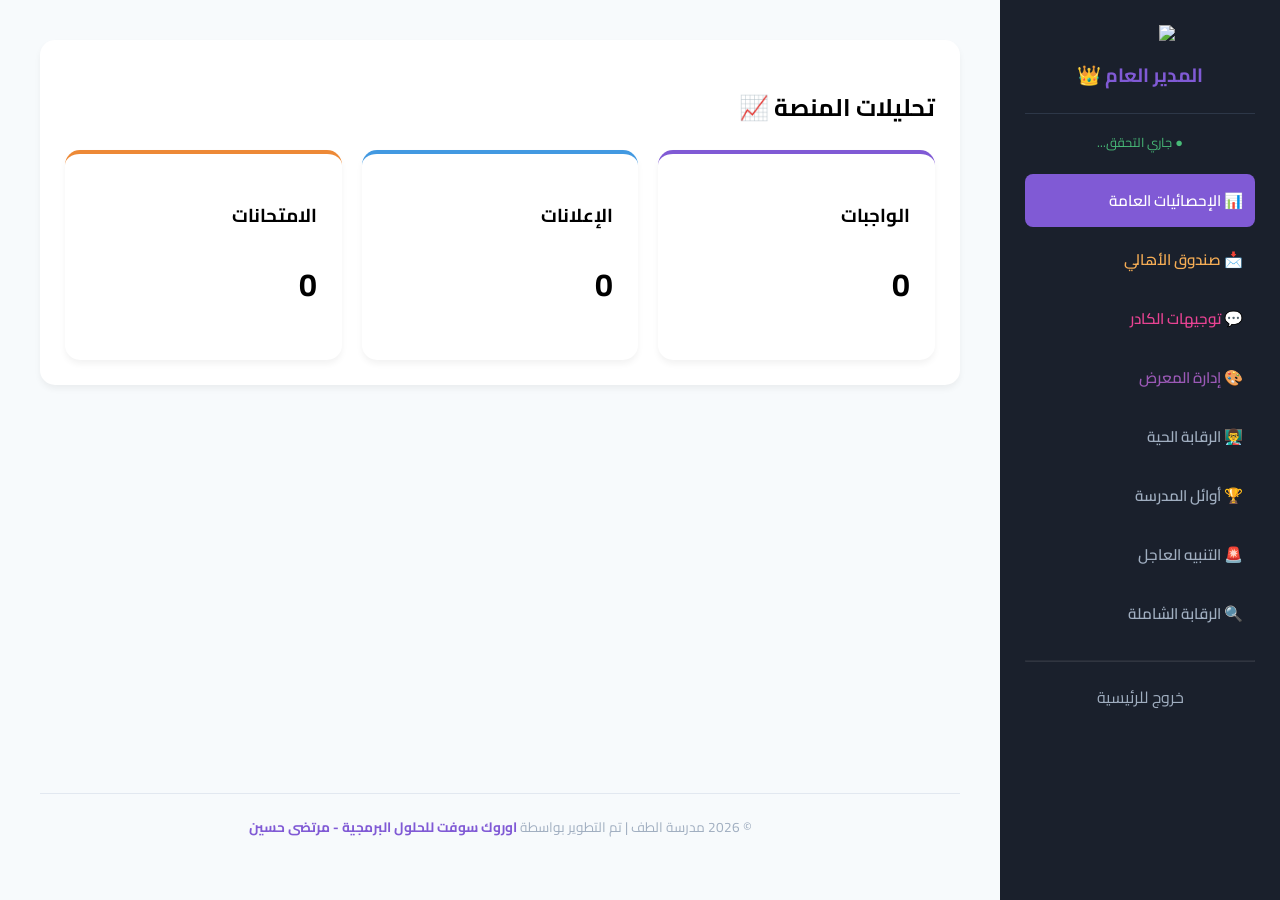
==== admin.html @ 86155b1a "Add files via upload" ====
<!DOCTYPE html>
<html lang="ar" dir="rtl">
<head>
    <meta charset="UTF-8">
    <meta name="viewport" content="width=device-width, initial-scale=1.0, maximum-scale=1.0, user-scalable=no">
    <title>المدير العام - مدرسة الطف</title>
    <link href="https://fonts.googleapis.com/css2?family=Cairo:wght@400;600;700&display=swap" rel="stylesheet">
    <link rel="manifest" href="manifest.json">
    <meta name="theme-color" content="#2c3e50">
    <link rel="apple-touch-icon" href="https://b.top4top.io/p_3738g1q971.png">
    <style>
        :root { --admin-primary: #1a202c; --admin-accent: #805ad5; --danger: #e53e3e; --success: #38a169; --bg: #f7fafc; }
        html, body { font-family: 'Cairo', sans-serif; background: var(--bg); margin: 0; padding: 0; display: flex; min-height: 100vh; flex-direction: column; overflow-x: hidden; }
        * { box-sizing: border-box; }
        
        .layout-wrapper { display: flex; flex: 1; width: 100%; }
        
        .sidebar { width: 280px; background: var(--admin-primary); color: white; position: fixed; height: 100%; padding: 25px; box-sizing: border-box; z-index: 100; overflow-y: auto;}
        .sidebar h2 { color: var(--admin-accent); text-align: center; border-bottom: 1px solid #2d3748; padding-bottom: 20px; font-size: 1.2rem; }
        .nav-link { display: block; width: 100%; padding: 12px; margin: 6px 0; border: none; background: none; color: #a0aec0; text-align: right; cursor: pointer; font-family: 'Cairo'; border-radius: 8px; transition: 0.3s; font-weight: 600; font-size: 0.95rem; display: flex; justify-content: space-between; align-items: center; }
        .nav-link.active, .nav-link:hover { background: var(--admin-accent); color: white; }
        
        .main { margin-right: 280px; padding: 40px; width: calc(100% - 280px); box-sizing: border-box; display: flex; flex-direction: column;}
        .tab-content { display: none; animation: fadeIn 0.4s; }
        .tab-content.active { display: block; }
        
        .card { background: white; padding: 25px; border-radius: 15px; box-shadow: 0 4px 6px rgba(0,0,0,0.05); margin-bottom: 25px; width: 100%; }
        .input-text { width: 100%; padding: 12px; margin-top: 10px; border: 1px solid #ddd; border-radius: 8px; font-family: 'Cairo'; box-sizing: border-box; }
        
        .btn { padding: 10px 20px; border-radius: 8px; cursor: pointer; border: none; font-family: 'Cairo'; font-weight: bold; transition: 0.2s; }
        .btn-del { background: var(--danger); color: white; }
        .btn-save { background: var(--success); color: white; width: 100%; margin-top: 15px; }
        
        table { width: 100%; border-collapse: collapse; margin-top: 15px; }
        th, td { text-align: right; padding: 15px; border-bottom: 1px solid #edf2f7; }
        
        .status-online { color: var(--success); font-weight: bold; animation: blink 2s infinite; }
        .status-offline { color: var(--danger); font-weight: bold; }
        
        @keyframes blink { 0% { opacity: 1; } 50% { opacity: 0.5; } 100% { opacity: 1; } }
        @keyframes fadeIn { from {opacity: 0;} to {opacity: 1;} }

        .msg-card { background: #fffaf0; border-right: 4px solid #ed8936; padding: 15px; margin-bottom: 10px; border-radius: 8px; display: flex; justify-content: space-between; align-items: center;}

        /* ستايل رقم الإشعارات الجديد */
        .badge-num { background: #e53e3e; color: white; border-radius: 50px; padding: 2px 8px; font-size: 0.75rem; font-weight: bold; display: none; }

        #custom-toast { visibility: hidden; min-width: 250px; background-color: var(--admin-accent); color: white; text-align: center; border-radius: 8px; padding: 16px; position: fixed; z-index: 999999; left: 50%; top: -100px; transform: translateX(-50%); font-family: 'Cairo'; box-shadow: 0 4px 15px rgba(0,0,0,0.2); opacity: 0; transition: top 0.4s ease, opacity 0.4s ease; font-weight: bold; }
        #custom-toast.show { visibility: visible; top: 20px; opacity: 1; }

        .modal-overlay { display: none; position: fixed; top: 0; left: 0; width: 100%; height: 100%; background: rgba(0,0,0,0.6); z-index: 9999999; justify-content: center; align-items: center; backdrop-filter: blur(3px); }
        .modal-box { background: white; padding: 25px; border-radius: 15px; width: 90%; max-width: 400px; text-align: center; box-shadow: 0 10px 25px rgba(0,0,0,0.2); font-family: 'Cairo'; animation: fadeInScale 0.3s; border-top: 5px solid var(--danger); }
        @keyframes fadeInScale { from { opacity: 0; transform: scale(0.9); } to { opacity: 1; transform: scale(1); } }
        .modal-box h3 { margin-top: 0; color: var(--admin-primary); font-size: 1.2rem; }
        .modal-actions { display: flex; gap: 10px; margin-top: 20px; justify-content: center; }
        .btn-modal-yes { color: white; background: var(--danger); border: none; padding: 10px 20px; border-radius: 8px; cursor: pointer; font-family: 'Cairo'; font-weight: bold; flex: 1; transition: 0.2s; }
        .btn-modal-no { background: #e2e8f0; color: #333; border: none; padding: 10px 20px; border-radius: 8px; cursor: pointer; font-family: 'Cairo'; font-weight: bold; flex: 1; transition: 0.2s; }

        @media (max-width: 850px) { 
            .layout-wrapper { flex-direction: column; }
            .sidebar { width: 100%; position: relative; height: auto; padding: 15px; display: flex; flex-wrap: wrap; justify-content: center; gap: 5px; }
            .sidebar h2 { width: 100%; margin-bottom: 10px; }
            .nav-link { width: 48%; margin-bottom: 5px; font-size: 0.8rem; padding: 10px;}
            .main { margin-right: 0; padding: 15px; width: 100%; } 
            table { font-size: 0.8rem; }
            th, td { padding: 8px 5px; }
            .msg-card { flex-direction: column; align-items: flex-start; gap: 10px; }
        }
    </style>
</head>
<body id="admin-body">

    <audio id="notify-sound" src="https://assets.mixkit.co/active_storage/sfx/2869/2869-preview.mp3" preload="auto"></audio>

    <div id="custom-toast"></div>
    <div class="modal-overlay" id="custom-confirm">
        <div class="modal-box">
            <h3 id="confirm-msg">تأكيد الإجراء</h3>
            <div class="modal-actions">
                <button class="btn-modal-yes" id="btn-confirm-yes">تأكيد</button>
                <button class="btn-modal-no" id="btn-confirm-no">إلغاء</button>
            </div>
        </div>
    </div>

    <div class="layout-wrapper">
        <div class="sidebar">
            <img src="https://b.top4top.io/p_3738g1q971.png" style="width: 70px; display: block; margin: 0 auto 15px auto;">
            <h2>المدير العام 👑</h2>
            <div id="admin-status" style="text-align:center; color: #48bb78; font-size:0.8rem; margin-bottom: 20px;">● جاري التحقق...</div>
            
            <button class="nav-link active" onclick="openTab('stats')"><span>📊 الإحصائيات العامة</span></button>
            
            <button class="nav-link" onclick="openTab('inbox')" style="color:#f6ad55;">
                <span>📩 صندوق الأهالي</span>
                <span id="inbox-badge" class="badge-num">0</span>
            </button>
            
            <button class="nav-link" onclick="openTab('tab-chat')" style="color:#e84393;"><span>💬 توجيهات الكادر</span></button>
            <button class="nav-link" onclick="openTab('tab-exhibit')" style="color:#9b59b6;"><span>🎨 إدارة المعرض</span></button>
            <button class="nav-link" onclick="openTab('teachers')"><span>👨‍🏫 الرقابة الحية</span></button>
            <button class="nav-link" onclick="openTab('honor')"><span>🏆 أوائل المدرسة</span></button>
            <button class="nav-link" onclick="openTab('emergency')"><span>🚨 التنبيه العاجل</span></button>
            <button class="nav-link" onclick="openTab('monitor')"><span>🔍 الرقابة الشاملة</span></button>
            
            <hr style="opacity: 0.1; margin: 20px 0;">
            <a href="index.html" style="color:#a0aec0; text-decoration:none; display:block; text-align:center; width: 100%;">خروج للرئيسية</a>
        </div>

        <div class="main">
            <div id="stats" class="tab-content active">
                <div class="card">
                    <h2>تحليلات المنصة 📈</h2>
                    <div style="display:grid; grid-template-columns:repeat(auto-fit, minmax(150px, 1fr)); gap:20px;">
                        <div class="card" style="border-top:4px solid var(--admin-accent); margin-bottom:0;"><h3>الواجبات</h3><h1 id="total-hw">0</h1></div>
                        <div class="card" style="border-top:4px solid #4299e1; margin-bottom:0;"><h3>الإعلانات</h3><h1 id="total-news">0</h1></div>
                        <div class="card" style="border-top:4px solid #ed8936; margin-bottom:0;"><h3>الامتحانات</h3><h1 id="total-ex">0</h1></div>
                    </div>
                </div>
            </div>

            <div id="inbox" class="tab-content">
                <div class="card">
                    <h2>📩 صندوق تواصل أولياء الأمور</h2>
                    <p style="color:gray; font-size:0.9rem;">الرسائل تصلك هنا من الصفحة الرئيسية فوراً.</p>
                    <div id="inbox-list">جاري تحميل الرسائل...</div>
                </div>
            </div>

            <div id="tab-chat" class="tab-content">
                <div class="card" style="border-top: 5px solid #e84393;">
                    <h2 style="color: #e84393;">💬 توجيهات ورسائل الكادر التدريسي</h2>
                    <p style="color:gray; font-size:0.85rem;">أرسل تعميماً وسيصل إشعار فوري لجميع المعلمين في لوحاتهم.</p>
                    <textarea id="chat-msg" class="input-text" rows="3" placeholder="اكتب توجيهاتك للمعلمين هنا..."></textarea>
                    <input type="url" id="chat-img" class="input-text" placeholder="رابط صورة مرفقة (اختياري) - https://..." dir="ltr">
                    <button class="btn btn-save" style="background:#e84393;" onclick="sendStaffMessage()">إرسال الرسالة للكادر 🚀</button>
                </div>
                <div class="card">
                    <h3>سجل التوجيهات المرسلة للكادر</h3>
                    <div id="staff-chat-list"></div>
                </div>
            </div>

            <div id="tab-exhibit" class="tab-content">
                <div class="card" style="border-top: 5px solid #9b59b6;">
                    <h3 style="color: #9b59b6;">🎨 نشر في معرض المدرسة حصرياً للإدارة</h3>
                    <input type="text" id="exhibit-sub" class="input-text" placeholder="مثال: صور تكريم الأوائل">
                    <input type="url" id="exhibit-url" class="input-text" placeholder="https://..." dir="ltr">
                    <button class="btn btn-save" style="background:#9b59b6;" onclick="publishExhibit()" id="btn-exhibit">نشر في المعرض الآن 🎨</button>
                </div>
            </div>

            <div id="teachers" class="tab-content">
                <div class="card">
                    <div style="display: flex; justify-content: space-between; align-items: center; margin-bottom: 15px; flex-wrap: wrap;">
                        <h2>👨‍🏫 سجل نشاط المعلمين الحقيقي</h2>
                        <button class="btn btn-del" onclick="clearAllLogs()" style="font-size: 0.8rem; padding: 5px 15px;">🗑️ مسح السجل</button>
                    </div>
                    <div style="overflow-x: auto;">
                        <table>
                            <thead><tr><th>المعلم</th><th>النشاط</th><th>التفاصيل</th><th>الوقت</th><th>الحالة</th></tr></thead>
                            <tbody id="activity-logs"></tbody>
                        </table>
                    </div>
                </div>
            </div>

            <div id="honor" class="tab-content">
                <div class="card">
                    <h2>🏆 إدارة أوائل المدرسة</h2>
                    <div id="honor-list-admin" class="card" style="box-shadow: none; border: 1px solid #eee;"></div>
                </div>
            </div>

            <div id="emergency" class="tab-content">
                <div class="card" style="border-right: 10px solid var(--danger);">
                    <h2>🚨 إرسال تنبيه عاجل للمدرسة</h2>
                    <textarea id="alert-msg" class="input-text" rows="3" placeholder="نص التنبيه..."></textarea>
                    <button class="btn btn-save" style="background:var(--danger);" onclick="sendAlert()">تفعيل التنبيه 🚨</button>
                    <button class="btn btn-save" style="background:#a0aec0; margin-top:10px;" onclick="stopAlert()">إيقاف التنبيه ✖️</button>
                </div>
            </div>

            <div id="monitor" class="tab-content">
                <div class="card">
                    <h2>🔍 إدارة شاملة لجميع أقسام المنصة</h2>
                    <div id="master-list">جاري التحميل...</div>
                </div>
            </div>

            <footer style="margin-top: auto; text-align: center; padding: 20px; font-size: 0.85rem; color: #a0aec0; border-top: 1px solid #e2e8f0;">
                © 2026 مدرسة الطف | تم التطوير بواسطة <a href="https://uruksoft.github.io/URUK-SOFT/" target="_blank" style="color: var(--admin-accent); font-weight: bold; text-decoration: none;">اوروك سوفت للحلول البرمجية - مرتضى حسين</a>
            </footer>
        </div>
    </div>

    <script type="module">
        import { initializeApp } from "https://www.gstatic.com/firebasejs/10.7.1/firebase-app.js";
        import { getFirestore, collection, getDocs, doc, setDoc, deleteDoc, onSnapshot, query, orderBy, getCountFromServer, addDoc, serverTimestamp } from "https://www.gstatic.com/firebasejs/10.7.1/firebase-firestore.js";
        import { getAuth, onAuthStateChanged } from "https://www.gstatic.com/firebasejs/10.7.1/firebase-auth.js";

        const firebaseConfig = {
            apiKey: "AIzaSyBespAE9-XTjHSiRoXRL11dkYCN4s1_SdY",
            authDomain: "al-taf-1.firebaseapp.com",
            projectId: "al-taf-1",
            storageBucket: "al-taf-1.firebasestorage.app",
            messagingSenderId: "242834897966",
            appId: "1:242834897966:web:b5cd3bae396f9d978c73bf"
        };

        const app = initializeApp(firebaseConfig);
        const db = getFirestore(app);
        const auth = getAuth(app);

        window.alert = function(msg) {
            const toast = document.getElementById('custom-toast');
            toast.innerText = msg; toast.style.backgroundColor = msg.includes('🔔') ? '#e53e3e' : 'var(--admin-accent)';
            toast.classList.add('show');
            setTimeout(() => { toast.classList.remove('show'); }, 4000);
        };

        window.customConfirm = (msg, onYes) => {
            const modal = document.getElementById('custom-confirm'); document.getElementById('confirm-msg').innerText = msg; modal.style.display = 'flex';
            document.getElementById('btn-confirm-yes').onclick = () => { modal.style.display = 'none'; onYes(); }; document.getElementById('btn-confirm-no').onclick = () => { modal.style.display = 'none'; };
        };

        window.openTab = (id) => {
            document.querySelectorAll('.tab-content').forEach(c => c.classList.remove('active'));
            document.querySelectorAll('.nav-link').forEach(b => b.classList.remove('active'));
            document.getElementById(id).classList.add('active'); event.currentTarget.classList.add('active');
            if(id === 'monitor') loadMasterList();
        };

        onAuthStateChanged(auth, (user) => {
            if(user && (user.email === 'admin1@altaf.com' || user.email === 'admin@altaf.com')) {
                document.getElementById('admin-status').innerText = '● متصل كمدير عام';
                loadStats(); loadLogs(); loadHonorRollAdmin(); loadInbox(); loadStaffMessages();
            } else { window.location.href = "login.html"; }
        });

        // دالة إرسال التوجيهات من المدير
        window.sendStaffMessage = async () => {
            const text = document.getElementById('chat-msg').value; const img = document.getElementById('chat-img').value;
            if(!text) return alert("الرجاء كتابة نص الرسالة!");
            await addDoc(collection(db, "staff_messages"), { text: text, imgUrl: img, sender: "الإدارة", timestamp: serverTimestamp() });
            alert("تم إرسال التعميم للكادر بنجاح!"); document.getElementById('chat-msg').value = ""; document.getElementById('chat-img').value = "";
        };

        function loadStaffMessages() {
            onSnapshot(query(collection(db, "staff_messages"), orderBy("timestamp", "desc")), (snap) => {
                const list = document.getElementById('staff-chat-list'); list.innerHTML = "";
                snap.forEach(doc => {
                    const d = doc.data(); const isMe = d.sender === "الإدارة";
                    const align = isMe ? "text-align:right; background:#f0fdf4; border-right:4px solid #48bb78;" : "text-align:right; background:#f8fafc; border-right:4px solid #e84393;";
                    const imgHtml = d.imgUrl ? `<br><img src="${d.imgUrl}" style="max-width:200px; border-radius:8px; margin-top:10px;">` : "";
                    const timeStr = d.timestamp ? new Date(d.timestamp.seconds*1000).toLocaleTimeString('ar-EG', {hour:'2-digit', minute:'2-digit'}) : '';
                    list.innerHTML += `<div style="padding:10px; border-radius:8px; margin-bottom:10px; ${align}">
                        <b style="color:${isMe ? '#2f855a' : '#d53f8c'}">${d.sender}</b> <span style="color:gray; font-size:0.7rem;">${timeStr}</span><br>
                        <p style="margin:5px 0;">${d.text}</p> ${imgHtml}
                        <button onclick="adminDel('staff_messages', '${doc.id}')" class="btn-del" style="padding:2px 8px; font-size:0.8rem; margin-top:10px;">حذف</button>
                    </div>`;
                });
            });
        }

        async function loadStats() {
            const hw = await getCountFromServer(collection(db, 'homeworks')); document.getElementById('total-hw').innerText = hw.data().count;
            const news = await getCountFromServer(collection(db, 'announcements')); document.getElementById('total-news').innerText = news.data().count;
            const ex = await getCountFromServer(collection(db, 'exams')); document.getElementById('total-ex').innerText = ex.data().count;
        }

        // مستمع صندوق رسائل الأهالي ونظام الإشعارات والأرقام
        let initialInbox = true;
        function loadInbox() {
            onSnapshot(query(collection(db, "messages"), orderBy("timestamp", "desc")), (snap) => {
                const list = document.getElementById('inbox-list'); list.innerHTML = "";
                const badge = document.getElementById('inbox-badge');
                
                let newMsgs = false;
                snap.docChanges().forEach(change => {
                    if(change.type === "added" && !initialInbox) {
                        newMsgs = true;
                        document.getElementById('notify-sound').play().catch(()=>{});
                        alert(`🔔 رسالة جديدة من: ${change.doc.data().name}`);
                    }
                });
                initialInbox = false;

                if (snap.size > 0) {
                    badge.innerText = snap.size;
                    badge.style.display = 'inline-block';
                } else {
                    badge.style.display = 'none';
                }

                if(snap.empty) { list.innerHTML = "<p>لا توجد رسائل حالياً.</p>"; return; }
                snap.forEach(docSnap => {
                    const d = docSnap.data(); const t = d.timestamp ? new Date(d.timestamp.seconds * 1000).toLocaleString('ar-EG') : '';
                    list.innerHTML += `<div class="msg-card"><div><strong style="color:var(--danger)">👤 المرسل: ${d.name}</strong> <small style="color:gray;">(${t})</small><br>
                        📞 رقم التواصل: <a href="tel:${d.phone}" style="color:var(--admin-accent); font-weight:bold;">${d.phone}</a><br>
                        <p style="margin-top:10px; background:white; padding:10px; border-radius:5px; border:1px solid #edf2f7;">${d.message}</p></div>
                        <button class="btn btn-del" onclick="adminDel('messages','${docSnap.id}')">إكمال وحذف</button></div>`;
                });
            });
        }

        window.publishExhibit = async () => {
            const sub = document.getElementById('exhibit-sub').value; const url = document.getElementById('exhibit-url').value;
            if(!sub || !url) return alert("أدخل العنوان ورابط الصورة!");
            const btn = document.getElementById('btn-exhibit'); btn.innerText = "جاري النشر..."; btn.disabled = true;
            try {
                await addDoc(collection(db, "exhibition"), { title: sub, imageUrl: url, publisher: "الإدارة", uid: auth.currentUser.uid, timestamp: serverTimestamp() });
                alert("تم النشر في معرض المدرسة بنجاح!"); document.getElementById('exhibit-sub').value = ""; document.getElementById('exhibit-url').value = "";
            } catch (e) { alert("حدث خطأ!"); } finally { btn.innerText = "نشر في المعرض الآن 🎨"; btn.disabled = false; }
        };

        function loadLogs() {
            onSnapshot(query(collection(db, "activity_logs"), orderBy("timestamp", "desc")), (snap) => {
                const container = document.getElementById('activity-logs'); container.innerHTML = "";
                snap.forEach(doc => {
                    const l = doc.data(); const t = l.timestamp ? new Date(l.timestamp.seconds * 1000).toLocaleString('ar-EG', {hour:'2-digit', minute:'2-digit', month:'short', day:'numeric'}) : 'الآن';
                    const isRecent = l.timestamp && (new Date() - l.timestamp.toDate()) < 600000;
                    const statusClass = isRecent ? 'status-online' : 'status-offline'; const statusText = isRecent ? '● متصل الآن' : '● غير متصل';
                    container.innerHTML += `<tr><td><b>${l.teacherName}</b></td><td>${l.action}</td><td><small>${l.details}</small></td><td><small>${t}</small></td><td class="${statusClass}">${statusText}</td></tr>`;
                });
            });
        }
        
        window.clearAllLogs = () => { customConfirm("هل أنت متأكد من رغبتك في مسح جميع سجلات النشاط؟", async () => { const snap = await getDocs(collection(db, "activity_logs")); snap.forEach(d => deleteDoc(doc(db, "activity_logs", d.id))); alert("تم مسح السجل بنجاح."); }); };

        function loadHonorRollAdmin() {
            onSnapshot(query(collection(db, "honor_roll"), orderBy("timestamp", "desc")), (snap) => {
                const list = document.getElementById('honor-list-admin'); list.innerHTML = "";
                snap.forEach(docSnap => {
                    const d = docSnap.data();
                    list.innerHTML += `<div style="display:flex; justify-content:space-between; align-items:center; padding:10px; border-bottom:1px solid #eee;"><span>⭐ ${d.name} (${d.class}) - <small>${d.badge||'متميز'}</small></span><button class="btn btn-del" style="padding:5px 10px;" onclick="delHonor('${docSnap.id}')">حذف</button></div>`;
                });
            });
        }

        window.delHonor = (id) => { customConfirm("هل تريد بالفعل حذف هذا الطالب من لوحة الشرف؟", async () => { await deleteDoc(doc(db, "honor_roll", id)); alert("تم حذف الطالب."); }); };
        window.sendAlert = async () => { const text = document.getElementById('alert-msg').value; if(!text) return alert("اكتب التنبيه أولاً!"); await setDoc(doc(db, "settings", "emergency_alert"), { active: true, text: text }); alert("تم إطلاق التنبيه!"); };
        window.stopAlert = async () => { await setDoc(doc(db, "settings", "emergency_alert"), { active: false, text: "" }); alert("تم إيقاف التنبيه."); };

        async function loadMasterList() {
            const container = document.getElementById('master-list');
            const sections = [{id:'homeworks', l:'واجب'}, {id:'announcements', l:'إعلان'}, {id:'exams', l:'امتحان'}, {id:'stories', l:'قصة'}, {id:'exhibition', l:'معرض'}, {id:'library', l:'مكتبة'}, {id:'attendance', l:'سجل غياب'}];
            let all = [];
            for (const s of sections) { const snap = await getDocs(collection(db, s.id)); snap.forEach(d => all.push({id:d.id, col:s.id, type:s.l, ...d.data()})); }
            container.innerHTML = "";
            all.forEach(p => {
                const postTitle = p.subject || p.title || p.absentNames || (p.textContent ? p.textContent.substring(0,20)+'...' : "صورة/ملف");
                const publisher = p.publisher || p.teacherName || p.teacher || "غير معروف";
                container.innerHTML += `<div style="display:flex; justify-content:space-between; align-items:center; padding:12px; border-bottom:1px solid #eee; flex-wrap: wrap;"><span><b>[${p.type}]</b> ${postTitle} <small style="color:gray;">(بواسطة: ${publisher})</small></span><button class="btn btn-del" onclick="adminDel('${p.col}','${p.id}')">حذف</button></div>`;
            });
        }

        window.adminDel = (col, id) => { customConfirm("بصفتك المدير، هل أنت متأكد من حذف هذا المنشور نهائياً؟", async () => { await deleteDoc(doc(db, col, id)); alert("تم الحذف بنجاح"); loadMasterList(); loadStats(); }); };
    </script>
</body>
</html>
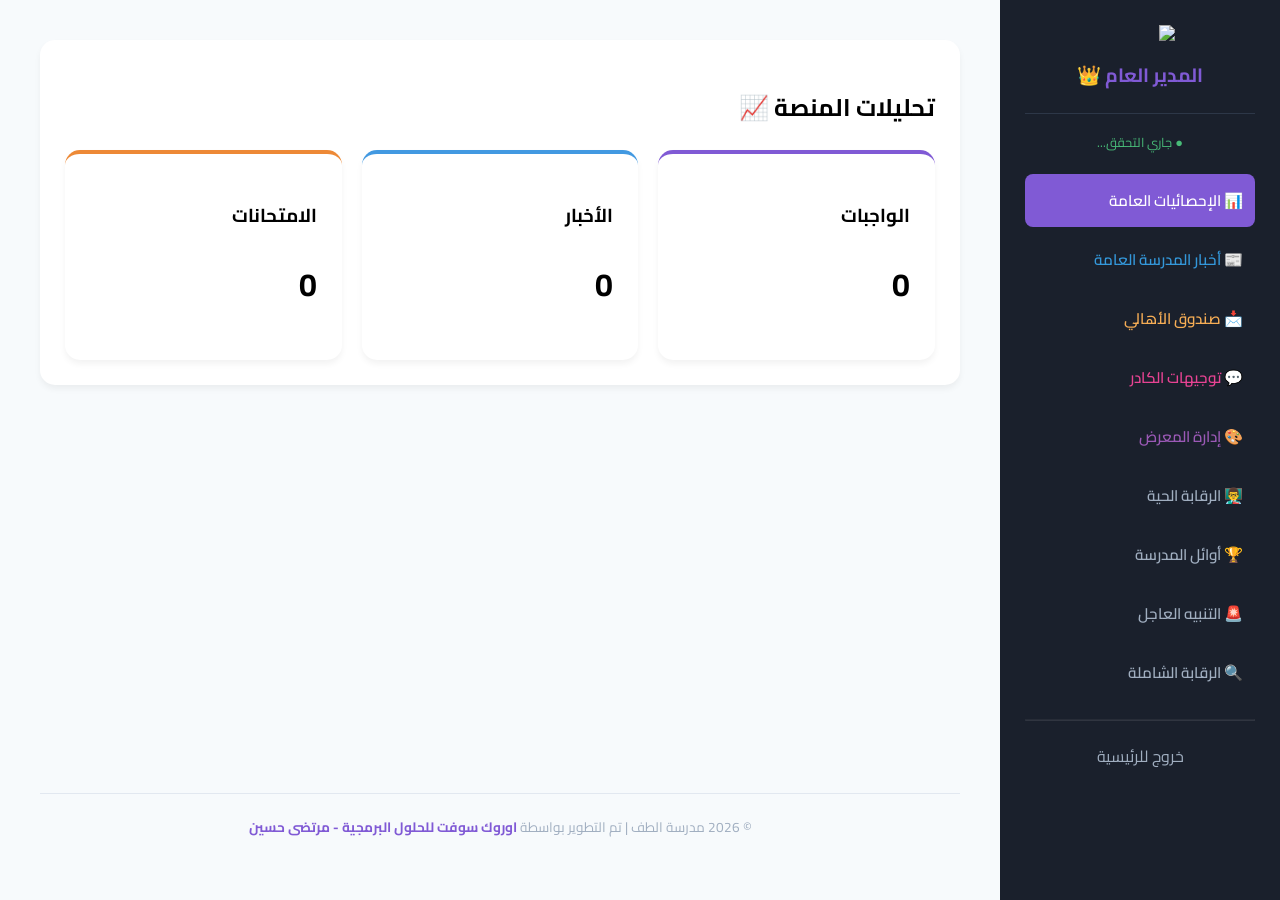
==== commit f38c681d: "Add files via upload" ====
--- a/admin.html
+++ b/admin.html
@@ -10,44 +10,33 @@
     <link rel="apple-touch-icon" href="https://b.top4top.io/p_3738g1q971.png">
     <style>
         :root { --admin-primary: #1a202c; --admin-accent: #805ad5; --danger: #e53e3e; --success: #38a169; --bg: #f7fafc; }
-        html, body { font-family: 'Cairo', sans-serif; background: var(--bg); margin: 0; padding: 0; display: flex; min-height: 100vh; flex-direction: column; overflow-x: hidden; }
-        * { box-sizing: border-box; }
-        
+        html, body { font-family: 'Cairo', sans-serif; background: var(--bg); margin: 0; padding: 0; display: flex; min-height: 100vh; flex-direction: column; overflow-x: hidden; width: 100%; }
+        *, *:before, *:after { box-sizing: border-box; }
         .layout-wrapper { display: flex; flex: 1; width: 100%; }
-        
         .sidebar { width: 280px; background: var(--admin-primary); color: white; position: fixed; height: 100%; padding: 25px; box-sizing: border-box; z-index: 100; overflow-y: auto;}
         .sidebar h2 { color: var(--admin-accent); text-align: center; border-bottom: 1px solid #2d3748; padding-bottom: 20px; font-size: 1.2rem; }
         .nav-link { display: block; width: 100%; padding: 12px; margin: 6px 0; border: none; background: none; color: #a0aec0; text-align: right; cursor: pointer; font-family: 'Cairo'; border-radius: 8px; transition: 0.3s; font-weight: 600; font-size: 0.95rem; display: flex; justify-content: space-between; align-items: center; }
         .nav-link.active, .nav-link:hover { background: var(--admin-accent); color: white; }
-        
-        .main { margin-right: 280px; padding: 40px; width: calc(100% - 280px); box-sizing: border-box; display: flex; flex-direction: column;}
+        .main { margin-right: 280px; padding: 40px; width: calc(100% - 280px); max-width: 100%; box-sizing: border-box; display: flex; flex-direction: column;}
         .tab-content { display: none; animation: fadeIn 0.4s; }
-        .tab-content.active { display: block; }
-        
-        .card { background: white; padding: 25px; border-radius: 15px; box-shadow: 0 4px 6px rgba(0,0,0,0.05); margin-bottom: 25px; width: 100%; }
+        .tab-content.active { display: block; width: 100%; }
+        .card { background: white; padding: 25px; border-radius: 15px; box-shadow: 0 4px 6px rgba(0,0,0,0.05); margin-bottom: 25px; width: 100%; overflow: hidden; word-wrap: break-word; }
         .input-text { width: 100%; padding: 12px; margin-top: 10px; border: 1px solid #ddd; border-radius: 8px; font-family: 'Cairo'; box-sizing: border-box; }
-        
         .btn { padding: 10px 20px; border-radius: 8px; cursor: pointer; border: none; font-family: 'Cairo'; font-weight: bold; transition: 0.2s; }
         .btn-del { background: var(--danger); color: white; }
-        .btn-save { background: var(--success); color: white; width: 100%; margin-top: 15px; }
-        
-        table { width: 100%; border-collapse: collapse; margin-top: 15px; }
+        .btn-save { background: var(--success); color: white; width: 100%; margin-top: 15px; transition: 0.3s; }
+        .btn-save:disabled { background: #94a3b8; cursor: not-allowed; }
+        .table-responsive { width: 100%; overflow-x: auto; -webkit-overflow-scrolling: touch; }
+        table { width: 100%; border-collapse: collapse; margin-top: 15px; min-width: 600px; }
         th, td { text-align: right; padding: 15px; border-bottom: 1px solid #edf2f7; }
-        
         .status-online { color: var(--success); font-weight: bold; animation: blink 2s infinite; }
         .status-offline { color: var(--danger); font-weight: bold; }
-        
         @keyframes blink { 0% { opacity: 1; } 50% { opacity: 0.5; } 100% { opacity: 1; } }
         @keyframes fadeIn { from {opacity: 0;} to {opacity: 1;} }
-
-        .msg-card { background: #fffaf0; border-right: 4px solid #ed8936; padding: 15px; margin-bottom: 10px; border-radius: 8px; display: flex; justify-content: space-between; align-items: center;}
-
-        /* ستايل رقم الإشعارات الجديد */
+        .msg-card { background: #fffaf0; border-right: 4px solid #ed8936; padding: 15px; margin-bottom: 10px; border-radius: 8px; display: flex; justify-content: space-between; align-items: center; flex-wrap: wrap; gap: 10px;}
         .badge-num { background: #e53e3e; color: white; border-radius: 50px; padding: 2px 8px; font-size: 0.75rem; font-weight: bold; display: none; }
-
         #custom-toast { visibility: hidden; min-width: 250px; background-color: var(--admin-accent); color: white; text-align: center; border-radius: 8px; padding: 16px; position: fixed; z-index: 999999; left: 50%; top: -100px; transform: translateX(-50%); font-family: 'Cairo'; box-shadow: 0 4px 15px rgba(0,0,0,0.2); opacity: 0; transition: top 0.4s ease, opacity 0.4s ease; font-weight: bold; }
         #custom-toast.show { visibility: visible; top: 20px; opacity: 1; }
-
         .modal-overlay { display: none; position: fixed; top: 0; left: 0; width: 100%; height: 100%; background: rgba(0,0,0,0.6); z-index: 9999999; justify-content: center; align-items: center; backdrop-filter: blur(3px); }
         .modal-box { background: white; padding: 25px; border-radius: 15px; width: 90%; max-width: 400px; text-align: center; box-shadow: 0 10px 25px rgba(0,0,0,0.2); font-family: 'Cairo'; animation: fadeInScale 0.3s; border-top: 5px solid var(--danger); }
         @keyframes fadeInScale { from { opacity: 0; transform: scale(0.9); } to { opacity: 1; transform: scale(1); } }
@@ -55,23 +44,23 @@
         .modal-actions { display: flex; gap: 10px; margin-top: 20px; justify-content: center; }
         .btn-modal-yes { color: white; background: var(--danger); border: none; padding: 10px 20px; border-radius: 8px; cursor: pointer; font-family: 'Cairo'; font-weight: bold; flex: 1; transition: 0.2s; }
         .btn-modal-no { background: #e2e8f0; color: #333; border: none; padding: 10px 20px; border-radius: 8px; cursor: pointer; font-family: 'Cairo'; font-weight: bold; flex: 1; transition: 0.2s; }
-
-        @media (max-width: 850px) { 
-            .layout-wrapper { flex-direction: column; }
+        @media (max-width: 950px) { 
+            .layout-wrapper { flex-direction: column; width: 100%; }
             .sidebar { width: 100%; position: relative; height: auto; padding: 15px; display: flex; flex-wrap: wrap; justify-content: center; gap: 5px; }
             .sidebar h2 { width: 100%; margin-bottom: 10px; }
             .nav-link { width: 48%; margin-bottom: 5px; font-size: 0.8rem; padding: 10px;}
             .main { margin-right: 0; padding: 15px; width: 100%; } 
+            .card { margin-bottom: 15px; padding: 15px; width: 100%; box-sizing: border-box; }
             table { font-size: 0.8rem; }
             th, td { padding: 8px 5px; }
-            .msg-card { flex-direction: column; align-items: flex-start; gap: 10px; }
+            .msg-card { flex-direction: column; align-items: flex-start; }
+            .msg-card div { width: 100%; }
         }
     </style>
 </head>
 <body id="admin-body">
 
     <audio id="notify-sound" src="https://assets.mixkit.co/active_storage/sfx/2869/2869-preview.mp3" preload="auto"></audio>
-
     <div id="custom-toast"></div>
     <div class="modal-overlay" id="custom-confirm">
         <div class="modal-box">
@@ -90,12 +79,11 @@
             <div id="admin-status" style="text-align:center; color: #48bb78; font-size:0.8rem; margin-bottom: 20px;">● جاري التحقق...</div>
             
             <button class="nav-link active" onclick="openTab('stats')"><span>📊 الإحصائيات العامة</span></button>
-            
+            <button class="nav-link" onclick="openTab('school-news')" style="color:#3498db;"><span>📰 أخبار المدرسة العامة</span></button>
             <button class="nav-link" onclick="openTab('inbox')" style="color:#f6ad55;">
                 <span>📩 صندوق الأهالي</span>
                 <span id="inbox-badge" class="badge-num">0</span>
             </button>
-            
             <button class="nav-link" onclick="openTab('tab-chat')" style="color:#e84393;"><span>💬 توجيهات الكادر</span></button>
             <button class="nav-link" onclick="openTab('tab-exhibit')" style="color:#9b59b6;"><span>🎨 إدارة المعرض</span></button>
             <button class="nav-link" onclick="openTab('teachers')"><span>👨‍🏫 الرقابة الحية</span></button>
@@ -103,7 +91,7 @@
             <button class="nav-link" onclick="openTab('emergency')"><span>🚨 التنبيه العاجل</span></button>
             <button class="nav-link" onclick="openTab('monitor')"><span>🔍 الرقابة الشاملة</span></button>
             
-            <hr style="opacity: 0.1; margin: 20px 0;">
+            <hr style="opacity: 0.1; margin: 20px 0; width: 100%;">
             <a href="index.html" style="color:#a0aec0; text-decoration:none; display:block; text-align:center; width: 100%;">خروج للرئيسية</a>
         </div>
 
@@ -113,16 +101,29 @@
                     <h2>تحليلات المنصة 📈</h2>
                     <div style="display:grid; grid-template-columns:repeat(auto-fit, minmax(150px, 1fr)); gap:20px;">
                         <div class="card" style="border-top:4px solid var(--admin-accent); margin-bottom:0;"><h3>الواجبات</h3><h1 id="total-hw">0</h1></div>
-                        <div class="card" style="border-top:4px solid #4299e1; margin-bottom:0;"><h3>الإعلانات</h3><h1 id="total-news">0</h1></div>
+                        <div class="card" style="border-top:4px solid #4299e1; margin-bottom:0;"><h3>الأخبار</h3><h1 id="total-news">0</h1></div>
                         <div class="card" style="border-top:4px solid #ed8936; margin-bottom:0;"><h3>الامتحانات</h3><h1 id="total-ex">0</h1></div>
                     </div>
                 </div>
             </div>
 
+            <div id="school-news" class="tab-content">
+                <div class="card" style="border-top: 5px solid #3498db;">
+                    <h2 style="color: #3498db;">📰 نشر أخبار المدرسة العامة</h2>
+                    <p style="color:gray; font-size:0.85rem;">تظهر هذه الأخبار مباشرة في الصفحة الرئيسية مع إمكانية إرفاق صورة.</p>
+                    <input type="text" id="news-title-input" class="input-text" placeholder="عنوان الخبر (مثال: حفل تكريم الطلاب)">
+                    <textarea id="news-det-input" class="input-text" rows="4" placeholder="تفاصيل الخبر..."></textarea>
+                    
+                    <label style="display:block; margin-top:10px; font-weight:bold; color:#3498db;">إرفاق صورة من الجهاز (اختياري):</label>
+                    <input type="file" id="news-img-file" accept="image/*" class="input-text" style="background: #f8fafc; cursor: pointer;">
+                    
+                    <button class="btn btn-save" id="btn-news-pub" style="background:#3498db;" onclick="publishSchoolNews()">نشر الخبر للمدرسة 🚀</button>
+                </div>
+            </div>
+
             <div id="inbox" class="tab-content">
                 <div class="card">
                     <h2>📩 صندوق تواصل أولياء الأمور</h2>
-                    <p style="color:gray; font-size:0.9rem;">الرسائل تصلك هنا من الصفحة الرئيسية فوراً.</p>
                     <div id="inbox-list">جاري تحميل الرسائل...</div>
                 </div>
             </div>
@@ -130,10 +131,12 @@
             <div id="tab-chat" class="tab-content">
                 <div class="card" style="border-top: 5px solid #e84393;">
                     <h2 style="color: #e84393;">💬 توجيهات ورسائل الكادر التدريسي</h2>
-                    <p style="color:gray; font-size:0.85rem;">أرسل تعميماً وسيصل إشعار فوري لجميع المعلمين في لوحاتهم.</p>
                     <textarea id="chat-msg" class="input-text" rows="3" placeholder="اكتب توجيهاتك للمعلمين هنا..."></textarea>
-                    <input type="url" id="chat-img" class="input-text" placeholder="رابط صورة مرفقة (اختياري) - https://..." dir="ltr">
-                    <button class="btn btn-save" style="background:#e84393;" onclick="sendStaffMessage()">إرسال الرسالة للكادر 🚀</button>
+                    
+                    <label style="display:block; margin-top:10px; font-weight:bold; color:#e84393;">إرفاق صورة للتعميم (اختياري):</label>
+                    <input type="file" id="chat-img-file" accept="image/*" class="input-text" style="background: #f8fafc; cursor: pointer;">
+                    
+                    <button class="btn btn-save" id="btn-chat-pub" style="background:#e84393;" onclick="sendStaffMessage()">إرسال الرسالة للكادر 🚀</button>
                 </div>
                 <div class="card">
                     <h3>سجل التوجيهات المرسلة للكادر</h3>
@@ -145,18 +148,21 @@
                 <div class="card" style="border-top: 5px solid #9b59b6;">
                     <h3 style="color: #9b59b6;">🎨 نشر في معرض المدرسة حصرياً للإدارة</h3>
                     <input type="text" id="exhibit-sub" class="input-text" placeholder="مثال: صور تكريم الأوائل">
-                    <input type="url" id="exhibit-url" class="input-text" placeholder="https://..." dir="ltr">
-                    <button class="btn btn-save" style="background:#9b59b6;" onclick="publishExhibit()" id="btn-exhibit">نشر في المعرض الآن 🎨</button>
+                    
+                    <label style="display:block; margin-top:10px; font-weight:bold; color:#9b59b6;">اختر الصورة المراد عرضها:</label>
+                    <input type="file" id="exhibit-img-file" accept="image/*" class="input-text" style="background: #f8fafc; cursor: pointer;">
+                    
+                    <button class="btn btn-save" id="btn-exhibit-pub" style="background:#9b59b6;" onclick="publishExhibit()">نشر في المعرض الآن 🎨</button>
                 </div>
             </div>
 
             <div id="teachers" class="tab-content">
                 <div class="card">
-                    <div style="display: flex; justify-content: space-between; align-items: center; margin-bottom: 15px; flex-wrap: wrap;">
-                        <h2>👨‍🏫 سجل نشاط المعلمين الحقيقي</h2>
+                    <div style="display: flex; justify-content: space-between; align-items: center; margin-bottom: 15px; flex-wrap: wrap; gap:10px;">
+                        <h2 style="margin: 0;">👨‍🏫 سجل نشاط المعلمين الحقيقي</h2>
                         <button class="btn btn-del" onclick="clearAllLogs()" style="font-size: 0.8rem; padding: 5px 15px;">🗑️ مسح السجل</button>
                     </div>
-                    <div style="overflow-x: auto;">
+                    <div class="table-responsive">
                         <table>
                             <thead><tr><th>المعلم</th><th>النشاط</th><th>التفاصيل</th><th>الوقت</th><th>الحالة</th></tr></thead>
                             <tbody id="activity-logs"></tbody>
@@ -212,6 +218,28 @@
         const db = getFirestore(app);
         const auth = getAuth(app);
 
+        // المفتاح الخاص بك اللي أرسلته
+        const IMGBB_API_KEY = "15f06ddce1cdabb739cf274694553cac";
+
+        // دالة الرفع المباشر لخدمة ImgBB
+        window.uploadToImgBB = async (fileInputId) => {
+            const fileInput = document.getElementById(fileInputId);
+            if (!fileInput || fileInput.files.length === 0) return "";
+            const file = fileInput.files[0];
+            const formData = new FormData();
+            formData.append("image", file);
+            
+            try {
+                const res = await fetch(`https://api.imgbb.com/1/upload?key=${IMGBB_API_KEY}`, { method: 'POST', body: formData });
+                const data = await res.json();
+                return data.success ? data.data.url : "";
+            } catch (e) { 
+                console.error("خطأ برفع الصورة:", e);
+                alert("حدث خطأ أثناء رفع الصورة لخدمة الاستضافة."); 
+                return ""; 
+            }
+        };
+
         window.alert = function(msg) {
             const toast = document.getElementById('custom-toast');
             toast.innerText = msg; toast.style.backgroundColor = msg.includes('🔔') ? '#e53e3e' : 'var(--admin-accent)';
@@ -238,12 +266,49 @@
             } else { window.location.href = "login.html"; }
         });
 
-        // دالة إرسال التوجيهات من المدير
+        // نشر أخبار المدرسة مع الرفع المباشر
+        window.publishSchoolNews = async () => {
+            const title = document.getElementById('news-title-input').value;
+            const det = document.getElementById('news-det-input').value;
+            if(!title || !det) return alert("الرجاء كتابة عنوان وتفاصيل الخبر!");
+            
+            const btn = document.getElementById('btn-news-pub');
+            btn.innerText = "جاري رفع الصورة والنشر... ⏳"; btn.disabled = true;
+            
+            let imgUrl = await uploadToImgBB('news-img-file');
+            
+            try {
+                await addDoc(collection(db, "school_news"), { 
+                    title: title, details: det, imageUrl: imgUrl, publisher: "الإدارة العامة", timestamp: serverTimestamp() 
+                });
+                alert("تم نشر خبر المدرسة بنجاح!"); 
+                document.getElementById('news-title-input').value = ""; 
+                document.getElementById('news-det-input').value = "";
+                document.getElementById('news-img-file').value = "";
+                loadStats();
+            } catch (e) { alert("حدث خطأ أثناء النشر!"); }
+            
+            btn.innerText = "نشر الخبر للمدرسة 🚀"; btn.disabled = false;
+        };
+
+        // إرسال تعميم للكادر مع الرفع المباشر
         window.sendStaffMessage = async () => {
-            const text = document.getElementById('chat-msg').value; const img = document.getElementById('chat-img').value;
+            const text = document.getElementById('chat-msg').value; 
             if(!text) return alert("الرجاء كتابة نص الرسالة!");
-            await addDoc(collection(db, "staff_messages"), { text: text, imgUrl: img, sender: "الإدارة", timestamp: serverTimestamp() });
-            alert("تم إرسال التعميم للكادر بنجاح!"); document.getElementById('chat-msg').value = ""; document.getElementById('chat-img').value = "";
+            
+            const btn = document.getElementById('btn-chat-pub');
+            btn.innerText = "جاري الرفع والإرسال... ⏳"; btn.disabled = true;
+            
+            let imgUrl = await uploadToImgBB('chat-img-file');
+            
+            try {
+                await addDoc(collection(db, "staff_messages"), { text: text, imgUrl: imgUrl, sender: "الإدارة", timestamp: serverTimestamp() });
+                alert("تم إرسال التعميم للكادر بنجاح!"); 
+                document.getElementById('chat-msg').value = ""; 
+                document.getElementById('chat-img-file').value = "";
+            } catch(e) { alert("حدث خطأ"); }
+            
+            btn.innerText = "إرسال الرسالة للكادر 🚀"; btn.disabled = false;
         };
 
         function loadStaffMessages() {
@@ -265,11 +330,10 @@
 
         async function loadStats() {
             const hw = await getCountFromServer(collection(db, 'homeworks')); document.getElementById('total-hw').innerText = hw.data().count;
-            const news = await getCountFromServer(collection(db, 'announcements')); document.getElementById('total-news').innerText = news.data().count;
+            const news = await getCountFromServer(collection(db, 'school_news')); document.getElementById('total-news').innerText = news.data().count;
             const ex = await getCountFromServer(collection(db, 'exams')); document.getElementById('total-ex').innerText = ex.data().count;
         }
 
-        // مستمع صندوق رسائل الأهالي ونظام الإشعارات والأرقام
         let initialInbox = true;
         function loadInbox() {
             onSnapshot(query(collection(db, "messages"), orderBy("timestamp", "desc")), (snap) => {
@@ -285,14 +349,7 @@
                     }
                 });
                 initialInbox = false;
-
-                if (snap.size > 0) {
-                    badge.innerText = snap.size;
-                    badge.style.display = 'inline-block';
-                } else {
-                    badge.style.display = 'none';
-                }
-
+                if (snap.size > 0) { badge.innerText = snap.size; badge.style.display = 'inline-block'; } else { badge.style.display = 'none'; }
                 if(snap.empty) { list.innerHTML = "<p>لا توجد رسائل حالياً.</p>"; return; }
                 snap.forEach(docSnap => {
                     const d = docSnap.data(); const t = d.timestamp ? new Date(d.timestamp.seconds * 1000).toLocaleString('ar-EG') : '';
@@ -304,14 +361,28 @@
             });
         }
 
+        // نشر في المعرض مع الرفع المباشر
         window.publishExhibit = async () => {
-            const sub = document.getElementById('exhibit-sub').value; const url = document.getElementById('exhibit-url').value;
-            if(!sub || !url) return alert("أدخل العنوان ورابط الصورة!");
-            const btn = document.getElementById('btn-exhibit'); btn.innerText = "جاري النشر..."; btn.disabled = true;
+            const sub = document.getElementById('exhibit-sub').value; 
+            if(!sub) return alert("أدخل عنوان الصورة!");
+            
+            const btn = document.getElementById('btn-exhibit-pub'); 
+            btn.innerText = "جاري الرفع والنشر... ⏳"; btn.disabled = true;
+            
+            let imgUrl = await uploadToImgBB('exhibit-img-file');
+            if(!imgUrl) {
+                alert("الرجاء اختيار صورة من جهازك لرفعها في المعرض!");
+                btn.innerText = "نشر في المعرض الآن 🎨"; btn.disabled = false;
+                return;
+            }
+
             try {
-                await addDoc(collection(db, "exhibition"), { title: sub, imageUrl: url, publisher: "الإدارة", uid: auth.currentUser.uid, timestamp: serverTimestamp() });
-                alert("تم النشر في معرض المدرسة بنجاح!"); document.getElementById('exhibit-sub').value = ""; document.getElementById('exhibit-url').value = "";
-            } catch (e) { alert("حدث خطأ!"); } finally { btn.innerText = "نشر في المعرض الآن 🎨"; btn.disabled = false; }
+                await addDoc(collection(db, "exhibition"), { title: sub, imageUrl: imgUrl, publisher: "الإدارة", uid: auth.currentUser.uid, timestamp: serverTimestamp() });
+                alert("تم النشر في معرض المدرسة بنجاح!"); 
+                document.getElementById('exhibit-sub').value = ""; 
+                document.getElementById('exhibit-img-file').value = "";
+            } catch (e) { alert("حدث خطأ!"); } 
+            finally { btn.innerText = "نشر في المعرض الآن 🎨"; btn.disabled = false; }
         };
 
         function loadLogs() {
@@ -333,7 +404,7 @@
                 const list = document.getElementById('honor-list-admin'); list.innerHTML = "";
                 snap.forEach(docSnap => {
                     const d = docSnap.data();
-                    list.innerHTML += `<div style="display:flex; justify-content:space-between; align-items:center; padding:10px; border-bottom:1px solid #eee;"><span>⭐ ${d.name} (${d.class}) - <small>${d.badge||'متميز'}</small></span><button class="btn btn-del" style="padding:5px 10px;" onclick="delHonor('${docSnap.id}')">حذف</button></div>`;
+                    list.innerHTML += `<div style="display:flex; justify-content:space-between; align-items:center; padding:10px; border-bottom:1px solid #eee; flex-wrap:wrap; gap:10px;"><span>⭐ ${d.name} (${d.class}) - <small>${d.badge||'متميز'}</small></span><button class="btn btn-del" style="padding:5px 10px;" onclick="delHonor('${docSnap.id}')">حذف</button></div>`;
                 });
             });
         }
@@ -344,14 +415,14 @@
 
         async function loadMasterList() {
             const container = document.getElementById('master-list');
-            const sections = [{id:'homeworks', l:'واجب'}, {id:'announcements', l:'إعلان'}, {id:'exams', l:'امتحان'}, {id:'stories', l:'قصة'}, {id:'exhibition', l:'معرض'}, {id:'library', l:'مكتبة'}, {id:'attendance', l:'سجل غياب'}];
+            const sections = [{id:'homeworks', l:'واجب'}, {id:'school_news', l:'أخبار المدرسة'}, {id:'exams', l:'امتحان'}, {id:'stories', l:'قصة'}, {id:'exhibition', l:'معرض'}, {id:'library', l:'مكتبة'}, {id:'attendance', l:'سجل غياب'}];
             let all = [];
             for (const s of sections) { const snap = await getDocs(collection(db, s.id)); snap.forEach(d => all.push({id:d.id, col:s.id, type:s.l, ...d.data()})); }
             container.innerHTML = "";
             all.forEach(p => {
                 const postTitle = p.subject || p.title || p.absentNames || (p.textContent ? p.textContent.substring(0,20)+'...' : "صورة/ملف");
                 const publisher = p.publisher || p.teacherName || p.teacher || "غير معروف";
-                container.innerHTML += `<div style="display:flex; justify-content:space-between; align-items:center; padding:12px; border-bottom:1px solid #eee; flex-wrap: wrap;"><span><b>[${p.type}]</b> ${postTitle} <small style="color:gray;">(بواسطة: ${publisher})</small></span><button class="btn btn-del" onclick="adminDel('${p.col}','${p.id}')">حذف</button></div>`;
+                container.innerHTML += `<div style="display:flex; justify-content:space-between; align-items:center; padding:12px; border-bottom:1px solid #eee; flex-wrap: wrap; gap:10px;"><span><b>[${p.type}]</b> ${postTitle} <small style="color:gray;">(بواسطة: ${publisher})</small></span><button class="btn btn-del" onclick="adminDel('${p.col}','${p.id}')">حذف</button></div>`;
             });
         }
 
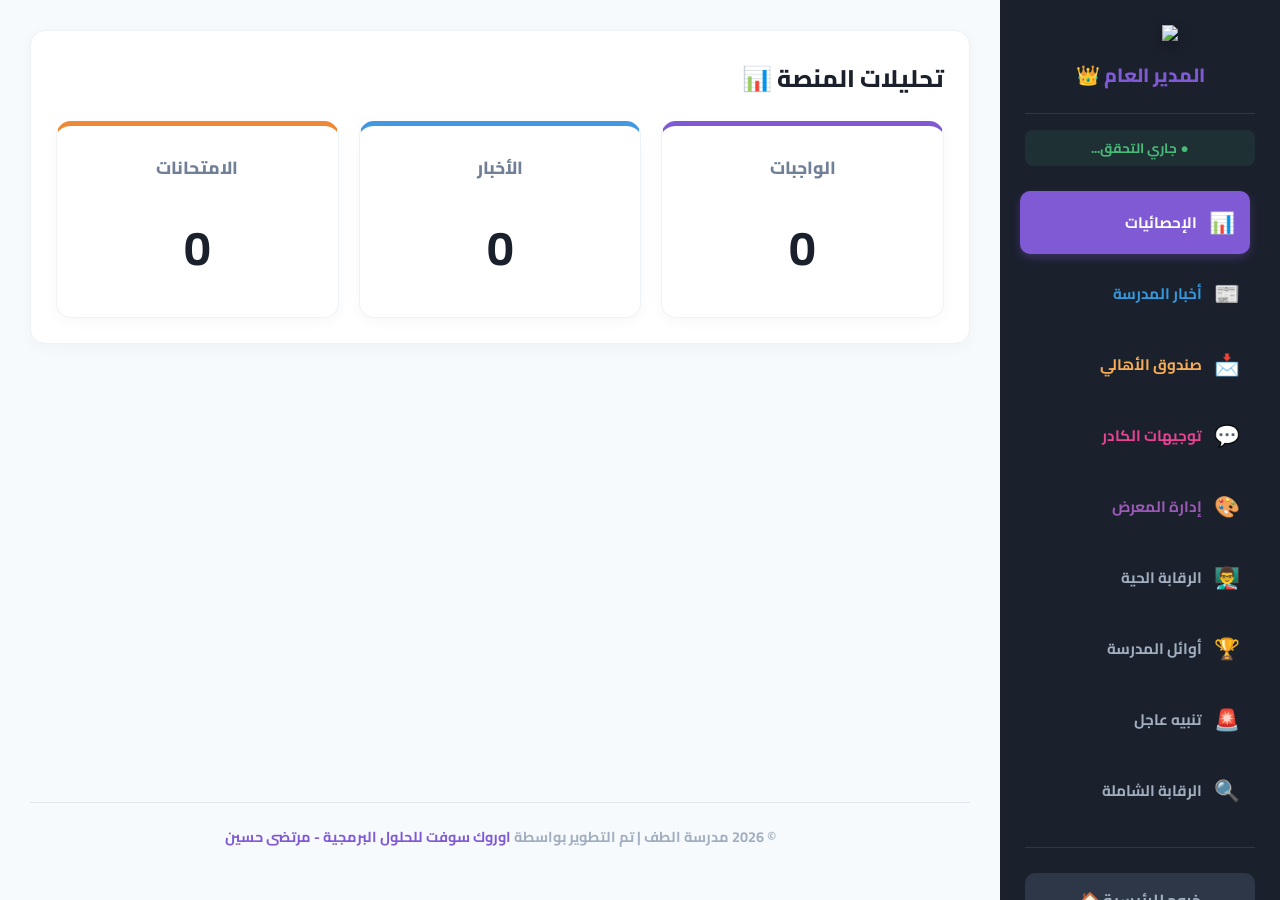
==== commit cb18b26e: "Add files via upload" ====
--- a/admin.html
+++ b/admin.html
@@ -2,57 +2,118 @@
 <html lang="ar" dir="rtl">
 <head>
     <meta charset="UTF-8">
-    <meta name="viewport" content="width=device-width, initial-scale=1.0, maximum-scale=1.0, user-scalable=no">
+    <meta name="viewport" content="width=device-width, initial-scale=1.0, maximum-scale=1.0, user-scalable=no, viewport-fit=cover">
     <title>المدير العام - مدرسة الطف</title>
-    <link href="https://fonts.googleapis.com/css2?family=Cairo:wght@400;600;700&display=swap" rel="stylesheet">
+    <link href="https://fonts.googleapis.com/css2?family=Cairo:wght@400;600;700;800&display=swap" rel="stylesheet">
     <link rel="manifest" href="manifest.json">
-    <meta name="theme-color" content="#2c3e50">
+    <meta name="theme-color" content="#1a202c">
     <link rel="apple-touch-icon" href="https://b.top4top.io/p_3738g1q971.png">
     <style>
         :root { --admin-primary: #1a202c; --admin-accent: #805ad5; --danger: #e53e3e; --success: #38a169; --bg: #f7fafc; }
+        
         html, body { font-family: 'Cairo', sans-serif; background: var(--bg); margin: 0; padding: 0; display: flex; min-height: 100vh; flex-direction: column; overflow-x: hidden; width: 100%; }
         *, *:before, *:after { box-sizing: border-box; }
+        
+        .mobile-header { display: none; }
+        
         .layout-wrapper { display: flex; flex: 1; width: 100%; }
-        .sidebar { width: 280px; background: var(--admin-primary); color: white; position: fixed; height: 100%; padding: 25px; box-sizing: border-box; z-index: 100; overflow-y: auto;}
-        .sidebar h2 { color: var(--admin-accent); text-align: center; border-bottom: 1px solid #2d3748; padding-bottom: 20px; font-size: 1.2rem; }
-        .nav-link { display: block; width: 100%; padding: 12px; margin: 6px 0; border: none; background: none; color: #a0aec0; text-align: right; cursor: pointer; font-family: 'Cairo'; border-radius: 8px; transition: 0.3s; font-weight: 600; font-size: 0.95rem; display: flex; justify-content: space-between; align-items: center; }
-        .nav-link.active, .nav-link:hover { background: var(--admin-accent); color: white; }
-        .main { margin-right: 280px; padding: 40px; width: calc(100% - 280px); max-width: 100%; box-sizing: border-box; display: flex; flex-direction: column;}
-        .tab-content { display: none; animation: fadeIn 0.4s; }
-        .tab-content.active { display: block; width: 100%; }
-        .card { background: white; padding: 25px; border-radius: 15px; box-shadow: 0 4px 6px rgba(0,0,0,0.05); margin-bottom: 25px; width: 100%; overflow: hidden; word-wrap: break-word; }
-        .input-text { width: 100%; padding: 12px; margin-top: 10px; border: 1px solid #ddd; border-radius: 8px; font-family: 'Cairo'; box-sizing: border-box; }
-        .btn { padding: 10px 20px; border-radius: 8px; cursor: pointer; border: none; font-family: 'Cairo'; font-weight: bold; transition: 0.2s; }
-        .btn-del { background: var(--danger); color: white; }
-        .btn-save { background: var(--success); color: white; width: 100%; margin-top: 15px; transition: 0.3s; }
-        .btn-save:disabled { background: #94a3b8; cursor: not-allowed; }
+        
+        /* تصميم الديسكتوب (الشاشات الكبيرة) */
+        .sidebar { width: 280px; background: var(--admin-primary); color: white; position: fixed; height: 100%; padding: 25px; box-sizing: border-box; z-index: 100; overflow-y: auto; transition: 0.3s;}
+        .sidebar h2 { color: var(--admin-accent); text-align: center; border-bottom: 1px solid #2d3748; padding-bottom: 20px; font-size: 1.2rem; font-weight: 800;}
+        .nav-link { display: flex; width: 100%; padding: 12px 15px; margin: 8px 0; border: none; background: none; color: #a0aec0; text-align: right; cursor: pointer; font-family: 'Cairo'; border-radius: 10px; transition: 0.3s; font-weight: 700; font-size: 0.95rem; align-items: center; gap: 12px; }
+        .nav-link .icon { font-size: 1.3rem; }
+        .nav-link .text { flex-grow: 1; }
+        .nav-link.active, .nav-link:hover { background: var(--admin-accent); color: white; transform: translateX(-5px); box-shadow: 0 4px 10px rgba(128, 90, 213, 0.3);}
+        
+        .main { margin-right: 280px; padding: 30px; width: calc(100% - 280px); max-width: 100%; box-sizing: border-box; display: flex; flex-direction: column; transition: 0.3s;}
+        
+        .tab-content { display: none; width: 100%; animation: fadeIn 0.4s ease-out; }
+        .tab-content.active { display: block; }
+        @keyframes fadeIn { from {opacity: 0; transform: translateY(10px);} to {opacity: 1; transform: translateY(0);} }
+        
+        .card { background: white; padding: 25px; border-radius: 15px; box-shadow: 0 4px 15px rgba(0,0,0,0.03); margin-bottom: 25px; width: 100%; border: 1px solid #edf2f7; }
+        .card h2, .card h3 { color: var(--admin-primary); font-weight: 800; margin-top: 0; }
+        
+        .input-text { width: 100%; padding: 12px 15px; margin-top: 10px; border: 1px solid #e2e8f0; border-radius: 10px; font-family: 'Cairo'; box-sizing: border-box; font-size: 0.95rem; transition: 0.3s; background: #f8fafc;}
+        .input-text:focus { border-color: var(--admin-accent); outline: none; box-shadow: 0 0 0 3px rgba(128, 90, 213, 0.2); background: white;}
+        
+        .btn { padding: 12px 20px; border-radius: 10px; cursor: pointer; border: none; font-family: 'Cairo'; font-weight: bold; transition: 0.3s; font-size: 1rem; }
+        .btn:hover { transform: translateY(-2px); }
+        .btn-del { background: #fee2e2; color: #b91c1c; border: 1px solid #fca5a5; padding: 8px 15px; font-size: 0.9rem;}
+        .btn-del:hover { background: #fca5a5; color: white; }
+        .btn-save { background: var(--success); color: white; width: 100%; margin-top: 20px; box-shadow: 0 4px 15px rgba(56, 161, 105, 0.3);}
+        .btn-save:disabled { background: #94a3b8; cursor: not-allowed; transform: none; box-shadow: none;}
+        
         .table-responsive { width: 100%; overflow-x: auto; -webkit-overflow-scrolling: touch; }
         table { width: 100%; border-collapse: collapse; margin-top: 15px; min-width: 600px; }
+        th { background: #f8fafc; color: #475569; font-weight: 800; }
         th, td { text-align: right; padding: 15px; border-bottom: 1px solid #edf2f7; }
         .status-online { color: var(--success); font-weight: bold; animation: blink 2s infinite; }
         .status-offline { color: var(--danger); font-weight: bold; }
         @keyframes blink { 0% { opacity: 1; } 50% { opacity: 0.5; } 100% { opacity: 1; } }
-        @keyframes fadeIn { from {opacity: 0;} to {opacity: 1;} }
-        .msg-card { background: #fffaf0; border-right: 4px solid #ed8936; padding: 15px; margin-bottom: 10px; border-radius: 8px; display: flex; justify-content: space-between; align-items: center; flex-wrap: wrap; gap: 10px;}
+        
+        .msg-card { background: #fffaf0; border-right: 4px solid #ed8936; padding: 20px; margin-bottom: 15px; border-radius: 12px; display: flex; justify-content: space-between; align-items: center; flex-wrap: wrap; gap: 15px; border: 1px solid #feebc8; transition: 0.3s;}
+        .msg-card:hover { transform: translateX(-3px); box-shadow: 0 4px 12px rgba(0,0,0,0.05); }
+        
         .badge-num { background: #e53e3e; color: white; border-radius: 50px; padding: 2px 8px; font-size: 0.75rem; font-weight: bold; display: none; }
         #custom-toast { visibility: hidden; min-width: 250px; background-color: var(--admin-accent); color: white; text-align: center; border-radius: 8px; padding: 16px; position: fixed; z-index: 999999; left: 50%; top: -100px; transform: translateX(-50%); font-family: 'Cairo'; box-shadow: 0 4px 15px rgba(0,0,0,0.2); opacity: 0; transition: top 0.4s ease, opacity 0.4s ease; font-weight: bold; }
         #custom-toast.show { visibility: visible; top: 20px; opacity: 1; }
-        .modal-overlay { display: none; position: fixed; top: 0; left: 0; width: 100%; height: 100%; background: rgba(0,0,0,0.6); z-index: 9999999; justify-content: center; align-items: center; backdrop-filter: blur(3px); }
-        .modal-box { background: white; padding: 25px; border-radius: 15px; width: 90%; max-width: 400px; text-align: center; box-shadow: 0 10px 25px rgba(0,0,0,0.2); font-family: 'Cairo'; animation: fadeInScale 0.3s; border-top: 5px solid var(--danger); }
+        
+        /* ================= النوافذ المنبثقة (Modals) ================= */
+        .modal-overlay { display: none; position: fixed; top: 0; left: 0; width: 100%; height: 100%; background: rgba(26, 32, 44, 0.8); z-index: 9999999; justify-content: center; align-items: center; backdrop-filter: blur(4px); }
+        .modal-box { background: white; padding: 30px; border-radius: 15px; width: 90%; max-width: 400px; text-align: center; box-shadow: 0 10px 25px rgba(0,0,0,0.2); font-family: 'Cairo'; animation: fadeInScale 0.3s; border-top: 5px solid var(--danger); }
         @keyframes fadeInScale { from { opacity: 0; transform: scale(0.9); } to { opacity: 1; transform: scale(1); } }
-        .modal-box h3 { margin-top: 0; color: var(--admin-primary); font-size: 1.2rem; }
-        .modal-actions { display: flex; gap: 10px; margin-top: 20px; justify-content: center; }
-        .btn-modal-yes { color: white; background: var(--danger); border: none; padding: 10px 20px; border-radius: 8px; cursor: pointer; font-family: 'Cairo'; font-weight: bold; flex: 1; transition: 0.2s; }
-        .btn-modal-no { background: #e2e8f0; color: #333; border: none; padding: 10px 20px; border-radius: 8px; cursor: pointer; font-family: 'Cairo'; font-weight: bold; flex: 1; transition: 0.2s; }
+        .modal-box h3 { margin-top: 0; color: var(--admin-primary); font-size: 1.3rem; font-weight: 800; }
+        .modal-actions { display: flex; gap: 10px; margin-top: 25px; justify-content: center; }
+        .btn-modal-yes { color: white; background: var(--danger); border: none; padding: 12px 20px; border-radius: 10px; cursor: pointer; font-family: 'Cairo'; font-weight: bold; flex: 1; transition: 0.2s; box-shadow: 0 4px 10px rgba(229, 62, 62, 0.3); }
+        .btn-modal-yes:hover { filter: brightness(0.9); transform: translateY(-2px); }
+        .btn-modal-no { background: #e2e8f0; color: #475569; border: none; padding: 12px 20px; border-radius: 10px; cursor: pointer; font-family: 'Cairo'; font-weight: bold; flex: 1; transition: 0.2s; }
+        .btn-modal-no:hover { background: #cbd5e1; }
+
+        /* ================= تصميم الموبايل الذكي (الشبكة - Grid) ================= */
         @media (max-width: 950px) { 
-            .layout-wrapper { flex-direction: column; width: 100%; }
-            .sidebar { width: 100%; position: relative; height: auto; padding: 15px; display: flex; flex-wrap: wrap; justify-content: center; gap: 5px; }
-            .sidebar h2 { width: 100%; margin-bottom: 10px; }
-            .nav-link { width: 48%; margin-bottom: 5px; font-size: 0.8rem; padding: 10px;}
-            .main { margin-right: 0; padding: 15px; width: 100%; } 
-            .card { margin-bottom: 15px; padding: 15px; width: 100%; box-sizing: border-box; }
-            table { font-size: 0.8rem; }
-            th, td { padding: 8px 5px; }
+            .layout-wrapper { flex-direction: column; width: 100%; background: #f8fafc; }
+            
+            /* الهيدر العلوي الخاص بالموبايل */
+            .mobile-header {
+                display: flex; justify-content: space-between; align-items: center;
+                background: var(--admin-primary); padding: 15px 20px; box-shadow: 0 4px 15px rgba(0,0,0,0.1);
+                position: sticky; top: 0; z-index: 1000; border-bottom: 3px solid var(--admin-accent); color: white;
+            }
+            .mobile-header h3 { margin: 0; font-size: 1.2rem; font-weight: 800; }
+            
+            /* تحويل القائمة الجانبية إلى شبكة (Grid) */
+            .sidebar { 
+                width: 100%; position: static; height: auto; padding: 20px 15px; 
+                display: grid; grid-template-columns: repeat(3, 1fr); gap: 15px; 
+                background: transparent; z-index: 1;
+            }
+            .sidebar.mobile-hidden { display: none; }
+            
+            /* إخفاء العناصر غير الضرورية في شبكة الموبايل */
+            .sidebar h2, .sidebar img, .sidebar hr, .sidebar a, .sidebar #admin-status { display: none !important; }
+            
+            /* شكل أيقونات الموبايل (المربعات) */
+            .nav-link {
+                background: white; color: var(--admin-primary); flex-direction: column; gap: 8px;
+                padding: 20px 5px; border-radius: 15px; box-shadow: 0 4px 15px rgba(0,0,0,0.03);
+                margin: 0; align-items: center; justify-content: center; border: 1px solid #e2e8f0;
+            }
+            .nav-link:active { transform: scale(0.95); }
+            .nav-link .icon { font-size: 2.2rem; margin: 0; transition: 0.3s;}
+            .nav-link .text { font-size: 0.75rem; font-weight: 800; text-align: center; line-height: 1.3;}
+            .nav-link.active, .nav-link:hover { background: white; color: var(--admin-accent); transform: translateY(-3px); box-shadow: 0 8px 20px rgba(128,90,213,0.15); border-color: var(--admin-accent); }
+            .nav-link:hover .icon { transform: scale(1.1); }
+            
+            /* منطقة العمل */
+            .main { margin: 0; padding: 15px; width: 100%; display: none; } 
+            .main.mobile-active { display: flex; animation: slideIn 0.3s ease-out; }
+            @keyframes slideIn { from {opacity: 0; transform: translateX(20px);} to {opacity: 1; transform: translateX(0);} }
+            
+            .card { padding: 20px; width: 100%; box-sizing: border-box; }
+            table { font-size: 0.85rem; }
+            th, td { padding: 10px 5px; }
             .msg-card { flex-direction: column; align-items: flex-start; }
             .msg-card div { width: 100%; }
         }
@@ -62,47 +123,69 @@
 
     <audio id="notify-sound" src="https://assets.mixkit.co/active_storage/sfx/2869/2869-preview.mp3" preload="auto"></audio>
     <div id="custom-toast"></div>
+    
+    <!-- نافذة التأكيد الاحترافية -->
     <div class="modal-overlay" id="custom-confirm">
         <div class="modal-box">
             <h3 id="confirm-msg">تأكيد الإجراء</h3>
+            <p style="color: #718096; font-size: 0.9rem; margin-top: 5px;">هذا الإجراء لا يمكن التراجع عنه.</p>
             <div class="modal-actions">
-                <button class="btn-modal-yes" id="btn-confirm-yes">تأكيد</button>
+                <button class="btn-modal-yes" id="btn-confirm-yes">تأكيد الحذف</button>
                 <button class="btn-modal-no" id="btn-confirm-no">إلغاء</button>
             </div>
         </div>
     </div>
 
+    <!-- الهيدر الخاص بالموبايل -->
+    <div class="mobile-header">
+        <div style="display: flex; align-items: center; gap: 10px;">
+            <button id="mobile-back-btn" style="display:none; background:var(--admin-accent); color:white; border:none; padding:8px 12px; border-radius:8px; font-family:'Cairo'; font-weight:bold; cursor:pointer;" onclick="closeTabMobile()">رجوع ⬅️</button>
+            <h3 id="mobile-header-title">المدير العام</h3>
+        </div>
+        <a href="index.html" style="background:#4a5568; color:white; padding:6px 12px; border-radius:8px; font-family:'Cairo'; font-weight:bold; cursor:pointer; text-decoration:none; font-size:0.9rem;">خروج</a>
+    </div>
+
     <div class="layout-wrapper">
-        <div class="sidebar">
-            <img src="https://b.top4top.io/p_3738g1q971.png" style="width: 70px; display: block; margin: 0 auto 15px auto;">
+        <div class="sidebar" id="admin-sidebar">
+            <!-- تم تصحيح خطأ filter: drop-shadow هنا -->
+            <img src="https://b.top4top.io/p_3738g1q971.png" style="width: 75px; display: block; margin: 0 auto 15px auto; filter: drop-shadow(0 4px 6px rgba(0,0,0,0.3));">
             <h2>المدير العام 👑</h2>
-            <div id="admin-status" style="text-align:center; color: #48bb78; font-size:0.8rem; margin-bottom: 20px;">● جاري التحقق...</div>
-            
-            <button class="nav-link active" onclick="openTab('stats')"><span>📊 الإحصائيات العامة</span></button>
-            <button class="nav-link" onclick="openTab('school-news')" style="color:#3498db;"><span>📰 أخبار المدرسة العامة</span></button>
-            <button class="nav-link" onclick="openTab('inbox')" style="color:#f6ad55;">
-                <span>📩 صندوق الأهالي</span>
-                <span id="inbox-badge" class="badge-num">0</span>
+            <div id="admin-status" style="text-align:center; color: #48bb78; font-size:0.85rem; margin-bottom: 25px; font-weight:bold; background: rgba(72, 187, 120, 0.1); padding: 5px; border-radius: 8px;">● جاري التحقق...</div>
+            
+            <button class="nav-link active" onclick="openTab('stats', 'الإحصائيات العامة')"><span class="icon">📊</span><span class="text">الإحصائيات</span></button>
+            <button class="nav-link" onclick="openTab('school-news', 'أخبار المدرسة العامة')" style="color:#3498db;"><span class="icon">📰</span><span class="text">أخبار المدرسة</span></button>
+            <button class="nav-link" onclick="openTab('inbox', 'صندوق الأهالي')" style="color:#f6ad55; position:relative;">
+                <span class="icon">📩</span><span class="text">صندوق الأهالي</span>
+                <span id="inbox-badge" class="badge-num" style="position:absolute; top:10px; left:10px;">0</span>
             </button>
-            <button class="nav-link" onclick="openTab('tab-chat')" style="color:#e84393;"><span>💬 توجيهات الكادر</span></button>
-            <button class="nav-link" onclick="openTab('tab-exhibit')" style="color:#9b59b6;"><span>🎨 إدارة المعرض</span></button>
-            <button class="nav-link" onclick="openTab('teachers')"><span>👨‍🏫 الرقابة الحية</span></button>
-            <button class="nav-link" onclick="openTab('honor')"><span>🏆 أوائل المدرسة</span></button>
-            <button class="nav-link" onclick="openTab('emergency')"><span>🚨 التنبيه العاجل</span></button>
-            <button class="nav-link" onclick="openTab('monitor')"><span>🔍 الرقابة الشاملة</span></button>
-            
-            <hr style="opacity: 0.1; margin: 20px 0; width: 100%;">
-            <a href="index.html" style="color:#a0aec0; text-decoration:none; display:block; text-align:center; width: 100%;">خروج للرئيسية</a>
+            <button class="nav-link" onclick="openTab('tab-chat', 'توجيهات الكادر')" style="color:#e84393;"><span class="icon">💬</span><span class="text">توجيهات الكادر</span></button>
+            <button class="nav-link" onclick="openTab('tab-exhibit', 'إدارة المعرض')" style="color:#9b59b6;"><span class="icon">🎨</span><span class="text">إدارة المعرض</span></button>
+            <button class="nav-link" onclick="openTab('teachers', 'الرقابة الحية')"><span class="icon">👨‍🏫</span><span class="text">الرقابة الحية</span></button>
+            <button class="nav-link" onclick="openTab('honor', 'أوائل المدرسة')"><span class="icon">🏆</span><span class="text">أوائل المدرسة</span></button>
+            <button class="nav-link" onclick="openTab('emergency', 'التنبيه العاجل')"><span class="icon">🚨</span><span class="text">تنبيه عاجل</span></button>
+            <button class="nav-link" onclick="openTab('monitor', 'الرقابة الشاملة')"><span class="icon">🔍</span><span class="text">الرقابة الشاملة</span></button>
+            
+            <hr style="border: 0; border-top: 1px solid rgba(255,255,255,0.1); margin: 25px 0; width: 100%;">
+            <a href="index.html" style="color:#a0aec0; text-decoration:none; display:block; text-align:center; width: 100%; font-weight:bold; background: #2d3748; padding: 12px; border-radius: 10px; transition: 0.3s;">خروج للرئيسية 🏠</a>
         </div>
 
-        <div class="main">
+        <div class="main" id="admin-main">
             <div id="stats" class="tab-content active">
                 <div class="card">
-                    <h2>تحليلات المنصة 📈</h2>
-                    <div style="display:grid; grid-template-columns:repeat(auto-fit, minmax(150px, 1fr)); gap:20px;">
-                        <div class="card" style="border-top:4px solid var(--admin-accent); margin-bottom:0;"><h3>الواجبات</h3><h1 id="total-hw">0</h1></div>
-                        <div class="card" style="border-top:4px solid #4299e1; margin-bottom:0;"><h3>الأخبار</h3><h1 id="total-news">0</h1></div>
-                        <div class="card" style="border-top:4px solid #ed8936; margin-bottom:0;"><h3>الامتحانات</h3><h1 id="total-ex">0</h1></div>
+                    <h2>تحليلات المنصة 📊</h2>
+                    <div style="display:grid; grid-template-columns:repeat(auto-fit, minmax(150px, 1fr)); gap:20px; margin-top: 20px;">
+                        <div class="card" style="border-top:5px solid var(--admin-accent); margin-bottom:0; text-align:center;">
+                            <h3 style="color:#718096; font-size:1.1rem;">الواجبات</h3>
+                            <h1 id="total-hw" style="font-size:3rem; margin:10px 0 0; color:var(--admin-primary);">0</h1>
+                        </div>
+                        <div class="card" style="border-top:5px solid #4299e1; margin-bottom:0; text-align:center;">
+                            <h3 style="color:#718096; font-size:1.1rem;">الأخبار</h3>
+                            <h1 id="total-news" style="font-size:3rem; margin:10px 0 0; color:var(--admin-primary);">0</h1>
+                        </div>
+                        <div class="card" style="border-top:5px solid #ed8936; margin-bottom:0; text-align:center;">
+                            <h3 style="color:#718096; font-size:1.1rem;">الامتحانات</h3>
+                            <h1 id="total-ex" style="font-size:3rem; margin:10px 0 0; color:var(--admin-primary);">0</h1>
+                        </div>
                     </div>
                 </div>
             </div>
@@ -110,12 +193,12 @@
             <div id="school-news" class="tab-content">
                 <div class="card" style="border-top: 5px solid #3498db;">
                     <h2 style="color: #3498db;">📰 نشر أخبار المدرسة العامة</h2>
-                    <p style="color:gray; font-size:0.85rem;">تظهر هذه الأخبار مباشرة في الصفحة الرئيسية مع إمكانية إرفاق صورة.</p>
+                    <p style="color:gray; font-size:0.9rem;">تظهر هذه الأخبار مباشرة في الصفحة الرئيسية مع إمكانية إرفاق صورة.</p>
                     <input type="text" id="news-title-input" class="input-text" placeholder="عنوان الخبر (مثال: حفل تكريم الطلاب)">
                     <textarea id="news-det-input" class="input-text" rows="4" placeholder="تفاصيل الخبر..."></textarea>
                     
-                    <label style="display:block; margin-top:10px; font-weight:bold; color:#3498db;">إرفاق صورة من الجهاز (اختياري):</label>
-                    <input type="file" id="news-img-file" accept="image/*" class="input-text" style="background: #f8fafc; cursor: pointer;">
+                    <label style="display:block; margin-top:15px; font-weight:bold; color:#3498db;">إرفاق صورة من الجهاز (اختياري):</label>
+                    <input type="file" id="news-img-file" accept="image/*" class="input-text" style="background: #f8fafc; cursor: pointer; padding: 10px;">
                     
                     <button class="btn btn-save" id="btn-news-pub" style="background:#3498db;" onclick="publishSchoolNews()">نشر الخبر للمدرسة 🚀</button>
                 </div>
@@ -124,6 +207,7 @@
             <div id="inbox" class="tab-content">
                 <div class="card">
                     <h2>📩 صندوق تواصل أولياء الأمور</h2>
+                    <p style="color:gray; font-size:0.9rem; margin-bottom: 20px;">الرسائل الواردة من أولياء الأمور عبر التطبيق.</p>
                     <div id="inbox-list">جاري تحميل الرسائل...</div>
                 </div>
             </div>
@@ -133,24 +217,24 @@
                     <h2 style="color: #e84393;">💬 توجيهات ورسائل الكادر التدريسي</h2>
                     <textarea id="chat-msg" class="input-text" rows="3" placeholder="اكتب توجيهاتك للمعلمين هنا..."></textarea>
                     
-                    <label style="display:block; margin-top:10px; font-weight:bold; color:#e84393;">إرفاق صورة للتعميم (اختياري):</label>
-                    <input type="file" id="chat-img-file" accept="image/*" class="input-text" style="background: #f8fafc; cursor: pointer;">
+                    <label style="display:block; margin-top:15px; font-weight:bold; color:#e84393;">إرفاق صورة للتعميم (اختياري):</label>
+                    <input type="file" id="chat-img-file" accept="image/*" class="input-text" style="background: #f8fafc; cursor: pointer; padding: 10px;">
                     
                     <button class="btn btn-save" id="btn-chat-pub" style="background:#e84393;" onclick="sendStaffMessage()">إرسال الرسالة للكادر 🚀</button>
                 </div>
                 <div class="card">
                     <h3>سجل التوجيهات المرسلة للكادر</h3>
-                    <div id="staff-chat-list"></div>
+                    <div id="staff-chat-list" style="margin-top: 15px;"></div>
                 </div>
             </div>
 
             <div id="tab-exhibit" class="tab-content">
                 <div class="card" style="border-top: 5px solid #9b59b6;">
-                    <h3 style="color: #9b59b6;">🎨 نشر في معرض المدرسة حصرياً للإدارة</h3>
+                    <h2 style="color: #9b59b6;">🎨 نشر في معرض المدرسة حصرياً للإدارة</h2>
                     <input type="text" id="exhibit-sub" class="input-text" placeholder="مثال: صور تكريم الأوائل">
                     
-                    <label style="display:block; margin-top:10px; font-weight:bold; color:#9b59b6;">اختر الصورة المراد عرضها:</label>
-                    <input type="file" id="exhibit-img-file" accept="image/*" class="input-text" style="background: #f8fafc; cursor: pointer;">
+                    <label style="display:block; margin-top:15px; font-weight:bold; color:#9b59b6;">اختر الصورة المراد عرضها:</label>
+                    <input type="file" id="exhibit-img-file" accept="image/*" class="input-text" style="background: #f8fafc; cursor: pointer; padding: 10px;">
                     
                     <button class="btn btn-save" id="btn-exhibit-pub" style="background:#9b59b6;" onclick="publishExhibit()">نشر في المعرض الآن 🎨</button>
                 </div>
@@ -158,9 +242,9 @@
 
             <div id="teachers" class="tab-content">
                 <div class="card">
-                    <div style="display: flex; justify-content: space-between; align-items: center; margin-bottom: 15px; flex-wrap: wrap; gap:10px;">
+                    <div style="display: flex; justify-content: space-between; align-items: center; margin-bottom: 20px; flex-wrap: wrap; gap:10px;">
                         <h2 style="margin: 0;">👨‍🏫 سجل نشاط المعلمين الحقيقي</h2>
-                        <button class="btn btn-del" onclick="clearAllLogs()" style="font-size: 0.8rem; padding: 5px 15px;">🗑️ مسح السجل</button>
+                        <button class="btn btn-del" onclick="clearAllLogs()" style="font-weight:bold;">🗑️ مسح السجل بالكامل</button>
                     </div>
                     <div class="table-responsive">
                         <table>
@@ -174,28 +258,33 @@
             <div id="honor" class="tab-content">
                 <div class="card">
                     <h2>🏆 إدارة أوائل المدرسة</h2>
-                    <div id="honor-list-admin" class="card" style="box-shadow: none; border: 1px solid #eee;"></div>
+                    <p style="color:gray; font-size:0.9rem; margin-bottom: 15px;">الطلاب المضافون من قبل المعلمين يظهرون هنا.</p>
+                    <div id="honor-list-admin" style="display:flex; flex-direction:column; gap:10px;"></div>
                 </div>
             </div>
 
             <div id="emergency" class="tab-content">
-                <div class="card" style="border-right: 10px solid var(--danger);">
-                    <h2>🚨 إرسال تنبيه عاجل للمدرسة</h2>
-                    <textarea id="alert-msg" class="input-text" rows="3" placeholder="نص التنبيه..."></textarea>
-                    <button class="btn btn-save" style="background:var(--danger);" onclick="sendAlert()">تفعيل التنبيه 🚨</button>
-                    <button class="btn btn-save" style="background:#a0aec0; margin-top:10px;" onclick="stopAlert()">إيقاف التنبيه ✖️</button>
+                <div class="card" style="border-top: 5px solid var(--danger); border-right: none;">
+                    <h2 style="color: var(--danger);">🚨 إرسال تنبيه عاجل للمدرسة</h2>
+                    <p style="color:gray; font-size:0.9rem;">سيظهر هذا التنبيه كشريط أحمر أعلى الموقع لجميع الزوار.</p>
+                    <textarea id="alert-msg" class="input-text" rows="3" placeholder="اكتب التنبيه العاجل هنا..."></textarea>
+                    <div style="display: flex; gap: 15px; margin-top: 20px;">
+                        <button class="btn btn-save" style="background:var(--danger); margin-top:0; flex:1;" onclick="sendAlert()">تفعيل التنبيه 🚨</button>
+                        <button class="btn btn-save" style="background:#a0aec0; margin-top:0; flex:1;" onclick="stopAlert()">إيقاف التنبيه ✖️</button>
+                    </div>
                 </div>
             </div>
 
             <div id="monitor" class="tab-content">
                 <div class="card">
                     <h2>🔍 إدارة شاملة لجميع أقسام المنصة</h2>
-                    <div id="master-list">جاري التحميل...</div>
-                </div>
-            </div>
-
-            <footer style="margin-top: auto; text-align: center; padding: 20px; font-size: 0.85rem; color: #a0aec0; border-top: 1px solid #e2e8f0;">
-                © 2026 مدرسة الطف | تم التطوير بواسطة <a href="https://uruksoft.github.io/URUK-SOFT/" target="_blank" style="color: var(--admin-accent); font-weight: bold; text-decoration: none;">اوروك سوفت للحلول البرمجية - مرتضى حسين</a>
+                    <p style="color:gray; font-size:0.9rem; margin-bottom: 15px;">من هنا يمكنك التحكم وحذف أي محتوى تم نشره في المدرسة.</p>
+                    <div id="master-list" style="display:flex; flex-direction:column; gap:10px;">جاري التحميل...</div>
+                </div>
+            </div>
+
+            <footer style="margin-top: auto; text-align: center; padding: 20px; font-size: 0.9rem; color: #a0aec0; border-top: 1px solid #e2e8f0; font-weight: bold;">
+                © 2026 مدرسة الطف | تم التطوير بواسطة <a href="https://uruksoft.github.io/URUK-SOFT/" target="_blank" style="color: var(--admin-accent); text-decoration: none;">اوروك سوفت للحلول البرمجية - مرتضى حسين</a>
             </footer>
         </div>
     </div>
@@ -218,96 +307,104 @@
         const db = getFirestore(app);
         const auth = getAuth(app);
 
-        // المفتاح الخاص بك اللي أرسلته
+        // 🛡️ دالة التعقيم الأمني (لمنع أكواد الاختراق)
+        window.sanitizeHTML = function(str) {
+            if (!str) return "";
+            const temp = document.createElement('div');
+            temp.textContent = str;
+            return temp.innerHTML.replace(/'/g, "&#39;").replace(/"/g, "&quot;");
+        };
+
         const IMGBB_API_KEY = "15f06ddce1cdabb739cf274694553cac";
 
-        // دالة الرفع المباشر لخدمة ImgBB
         window.uploadToImgBB = async (fileInputId) => {
             const fileInput = document.getElementById(fileInputId);
             if (!fileInput || fileInput.files.length === 0) return "";
             const file = fileInput.files[0];
             const formData = new FormData();
             formData.append("image", file);
-            
             try {
                 const res = await fetch(`https://api.imgbb.com/1/upload?key=${IMGBB_API_KEY}`, { method: 'POST', body: formData });
                 const data = await res.json();
                 return data.success ? data.data.url : "";
-            } catch (e) { 
-                console.error("خطأ برفع الصورة:", e);
-                alert("حدث خطأ أثناء رفع الصورة لخدمة الاستضافة."); 
-                return ""; 
-            }
+            } catch (e) { alert("حدث خطأ أثناء رفع الصورة."); return ""; }
         };
 
         window.alert = function(msg) {
             const toast = document.getElementById('custom-toast');
             toast.innerText = msg; toast.style.backgroundColor = msg.includes('🔔') ? '#e53e3e' : 'var(--admin-accent)';
-            toast.classList.add('show');
-            setTimeout(() => { toast.classList.remove('show'); }, 4000);
+            toast.classList.add('show'); setTimeout(() => { toast.classList.remove('show'); }, 4000);
         };
 
         window.customConfirm = (msg, onYes) => {
-            const modal = document.getElementById('custom-confirm'); document.getElementById('confirm-msg').innerText = msg; modal.style.display = 'flex';
-            document.getElementById('btn-confirm-yes').onclick = () => { modal.style.display = 'none'; onYes(); }; document.getElementById('btn-confirm-no').onclick = () => { modal.style.display = 'none'; };
-        };
-
-        window.openTab = (id) => {
+            const modal = document.getElementById('custom-confirm'); 
+            document.getElementById('confirm-msg').innerText = msg; 
+            modal.style.display = 'flex';
+            document.getElementById('btn-confirm-yes').onclick = () => { modal.style.display = 'none'; onYes(); }; 
+            document.getElementById('btn-confirm-no').onclick = () => { modal.style.display = 'none'; };
+        };
+
+        window.openTab = (id, titleText) => {
             document.querySelectorAll('.tab-content').forEach(c => c.classList.remove('active'));
             document.querySelectorAll('.nav-link').forEach(b => b.classList.remove('active'));
-            document.getElementById(id).classList.add('active'); event.currentTarget.classList.add('active');
+            document.getElementById(id).classList.add('active'); 
+            
+            const activeBtn = document.querySelector(`[onclick="openTab('${id}', '${titleText}')"]`);
+            if(activeBtn) activeBtn.classList.add('active');
+            
             if(id === 'monitor') loadMasterList();
-        };
-
+
+            if (window.innerWidth <= 950) {
+                document.getElementById('admin-sidebar').classList.add('mobile-hidden');
+                document.getElementById('admin-main').classList.add('mobile-active');
+                document.getElementById('mobile-back-btn').style.display = 'block';
+                document.getElementById('mobile-header-title').innerText = titleText || 'المدير العام';
+                window.scrollTo({top: 0, behavior: 'smooth'});
+            }
+        };
+
+        window.closeTabMobile = () => {
+            document.getElementById('admin-sidebar').classList.remove('mobile-hidden');
+            document.getElementById('admin-main').classList.remove('mobile-active');
+            document.getElementById('mobile-back-btn').style.display = 'none';
+            document.getElementById('mobile-header-title').innerText = 'المدير العام';
+        };
+
+        // 🛡️ حارس المصادقة المزدوج للإدارة
         onAuthStateChanged(auth, (user) => {
             if(user && (user.email === 'admin1@altaf.com' || user.email === 'admin@altaf.com')) {
                 document.getElementById('admin-status').innerText = '● متصل كمدير عام';
                 loadStats(); loadLogs(); loadHonorRollAdmin(); loadInbox(); loadStaffMessages();
-            } else { window.location.href = "login.html"; }
+            } else { 
+                window.location.replace("login.html"); 
+            }
         });
 
-        // نشر أخبار المدرسة مع الرفع المباشر
         window.publishSchoolNews = async () => {
-            const title = document.getElementById('news-title-input').value;
-            const det = document.getElementById('news-det-input').value;
+            const title = window.sanitizeHTML(document.getElementById('news-title-input').value);
+            const det = window.sanitizeHTML(document.getElementById('news-det-input').value);
             if(!title || !det) return alert("الرجاء كتابة عنوان وتفاصيل الخبر!");
             
-            const btn = document.getElementById('btn-news-pub');
-            btn.innerText = "جاري رفع الصورة والنشر... ⏳"; btn.disabled = true;
-            
+            const btn = document.getElementById('btn-news-pub'); btn.innerText = "جاري الرفع والنشر... ⏳"; btn.disabled = true;
             let imgUrl = await uploadToImgBB('news-img-file');
             
             try {
-                await addDoc(collection(db, "school_news"), { 
-                    title: title, details: det, imageUrl: imgUrl, publisher: "الإدارة العامة", timestamp: serverTimestamp() 
-                });
+                await addDoc(collection(db, "school_news"), { title: title, details: det, imageUrl: imgUrl, publisher: "الإدارة العامة", timestamp: serverTimestamp() });
                 alert("تم نشر خبر المدرسة بنجاح!"); 
-                document.getElementById('news-title-input').value = ""; 
-                document.getElementById('news-det-input').value = "";
-                document.getElementById('news-img-file').value = "";
-                loadStats();
+                document.getElementById('news-title-input').value = ""; document.getElementById('news-det-input').value = ""; document.getElementById('news-img-file').value = ""; loadStats();
             } catch (e) { alert("حدث خطأ أثناء النشر!"); }
-            
             btn.innerText = "نشر الخبر للمدرسة 🚀"; btn.disabled = false;
         };
 
-        // إرسال تعميم للكادر مع الرفع المباشر
         window.sendStaffMessage = async () => {
-            const text = document.getElementById('chat-msg').value; 
+            const text = window.sanitizeHTML(document.getElementById('chat-msg').value); 
             if(!text) return alert("الرجاء كتابة نص الرسالة!");
-            
-            const btn = document.getElementById('btn-chat-pub');
-            btn.innerText = "جاري الرفع والإرسال... ⏳"; btn.disabled = true;
-            
+            const btn = document.getElementById('btn-chat-pub'); btn.innerText = "جاري الإرسال... ⏳"; btn.disabled = true;
             let imgUrl = await uploadToImgBB('chat-img-file');
-            
             try {
                 await addDoc(collection(db, "staff_messages"), { text: text, imgUrl: imgUrl, sender: "الإدارة", timestamp: serverTimestamp() });
-                alert("تم إرسال التعميم للكادر بنجاح!"); 
-                document.getElementById('chat-msg').value = ""; 
-                document.getElementById('chat-img-file').value = "";
+                alert("تم إرسال التعميم للكادر!"); document.getElementById('chat-msg').value = ""; document.getElementById('chat-img-file').value = "";
             } catch(e) { alert("حدث خطأ"); }
-            
             btn.innerText = "إرسال الرسالة للكادر 🚀"; btn.disabled = false;
         };
 
@@ -317,12 +414,12 @@
                 snap.forEach(doc => {
                     const d = doc.data(); const isMe = d.sender === "الإدارة";
                     const align = isMe ? "text-align:right; background:#f0fdf4; border-right:4px solid #48bb78;" : "text-align:right; background:#f8fafc; border-right:4px solid #e84393;";
-                    const imgHtml = d.imgUrl ? `<br><img src="${d.imgUrl}" style="max-width:200px; border-radius:8px; margin-top:10px;">` : "";
+                    const imgHtml = d.imgUrl ? `<br><img src="${window.sanitizeHTML(d.imgUrl)}" style="max-width:100%; border-radius:8px; margin-top:10px;">` : "";
                     const timeStr = d.timestamp ? new Date(d.timestamp.seconds*1000).toLocaleTimeString('ar-EG', {hour:'2-digit', minute:'2-digit'}) : '';
-                    list.innerHTML += `<div style="padding:10px; border-radius:8px; margin-bottom:10px; ${align}">
-                        <b style="color:${isMe ? '#2f855a' : '#d53f8c'}">${d.sender}</b> <span style="color:gray; font-size:0.7rem;">${timeStr}</span><br>
-                        <p style="margin:5px 0;">${d.text}</p> ${imgHtml}
-                        <button onclick="adminDel('staff_messages', '${doc.id}')" class="btn-del" style="padding:2px 8px; font-size:0.8rem; margin-top:10px;">حذف</button>
+                    list.innerHTML += `<div style="padding:15px; border-radius:10px; margin-bottom:10px; border:1px solid #e2e8f0; ${align}">
+                        <b style="color:${isMe ? '#2f855a' : '#d53f8c'}; font-size:1.1rem;">${window.sanitizeHTML(d.sender)}</b> <span style="color:gray; font-size:0.8rem; margin-right:10px;">${timeStr}</span><br>
+                        <p style="margin:10px 0; font-weight:bold; color:#2d3748;">${window.sanitizeHTML(d.text)}</p> ${imgHtml}
+                        <button onclick="adminDel('staff_messages', '${doc.id}')" class="btn-del" style="margin-top:10px; border-radius:8px;">حذف 🗑️</button>
                     </div>`;
                 });
             });
@@ -337,52 +434,25 @@
         let initialInbox = true;
         function loadInbox() {
             onSnapshot(query(collection(db, "messages"), orderBy("timestamp", "desc")), (snap) => {
-                const list = document.getElementById('inbox-list'); list.innerHTML = "";
-                const badge = document.getElementById('inbox-badge');
-                
-                let newMsgs = false;
-                snap.docChanges().forEach(change => {
-                    if(change.type === "added" && !initialInbox) {
-                        newMsgs = true;
-                        document.getElementById('notify-sound').play().catch(()=>{});
-                        alert(`🔔 رسالة جديدة من: ${change.doc.data().name}`);
-                    }
-                });
+                const list = document.getElementById('inbox-list'); list.innerHTML = ""; const badge = document.getElementById('inbox-badge');
+                snap.docChanges().forEach(change => { if(change.type === "added" && !initialInbox) { document.getElementById('notify-sound').play().catch(()=>{}); alert(`🔔 رسالة جديدة من: ${window.sanitizeHTML(change.doc.data().name)}`); } });
                 initialInbox = false;
                 if (snap.size > 0) { badge.innerText = snap.size; badge.style.display = 'inline-block'; } else { badge.style.display = 'none'; }
                 if(snap.empty) { list.innerHTML = "<p>لا توجد رسائل حالياً.</p>"; return; }
                 snap.forEach(docSnap => {
                     const d = docSnap.data(); const t = d.timestamp ? new Date(d.timestamp.seconds * 1000).toLocaleString('ar-EG') : '';
-                    list.innerHTML += `<div class="msg-card"><div><strong style="color:var(--danger)">👤 المرسل: ${d.name}</strong> <small style="color:gray;">(${t})</small><br>
-                        📞 رقم التواصل: <a href="tel:${d.phone}" style="color:var(--admin-accent); font-weight:bold;">${d.phone}</a><br>
-                        <p style="margin-top:10px; background:white; padding:10px; border-radius:5px; border:1px solid #edf2f7;">${d.message}</p></div>
-                        <button class="btn btn-del" onclick="adminDel('messages','${docSnap.id}')">إكمال وحذف</button></div>`;
+                    list.innerHTML += `<div class="msg-card"><div><strong style="color:var(--danger); font-size:1.1rem;">👤 المرسل: ${window.sanitizeHTML(d.name)}</strong> <small style="color:gray;">(${t})</small><br>📞 رقم التواصل: <a href="tel:${window.sanitizeHTML(d.phone)}" style="color:var(--admin-accent); font-weight:bold;">${window.sanitizeHTML(d.phone)}</a><br><p style="margin-top:10px; background:white; padding:12px; border-radius:8px; border:1px solid #edf2f7; font-weight:bold;">${window.sanitizeHTML(d.message)}</p></div><button class="btn btn-del" style="border-radius:8px;" onclick="adminDel('messages','${docSnap.id}')">إكمال وحذف ✔️</button></div>`;
                 });
             });
         }
 
-        // نشر في المعرض مع الرفع المباشر
         window.publishExhibit = async () => {
-            const sub = document.getElementById('exhibit-sub').value; 
+            const sub = window.sanitizeHTML(document.getElementById('exhibit-sub').value); 
             if(!sub) return alert("أدخل عنوان الصورة!");
-            
-            const btn = document.getElementById('btn-exhibit-pub'); 
-            btn.innerText = "جاري الرفع والنشر... ⏳"; btn.disabled = true;
-            
+            const btn = document.getElementById('btn-exhibit-pub'); btn.innerText = "جاري النشر... ⏳"; btn.disabled = true;
             let imgUrl = await uploadToImgBB('exhibit-img-file');
-            if(!imgUrl) {
-                alert("الرجاء اختيار صورة من جهازك لرفعها في المعرض!");
-                btn.innerText = "نشر في المعرض الآن 🎨"; btn.disabled = false;
-                return;
-            }
-
-            try {
-                await addDoc(collection(db, "exhibition"), { title: sub, imageUrl: imgUrl, publisher: "الإدارة", uid: auth.currentUser.uid, timestamp: serverTimestamp() });
-                alert("تم النشر في معرض المدرسة بنجاح!"); 
-                document.getElementById('exhibit-sub').value = ""; 
-                document.getElementById('exhibit-img-file').value = "";
-            } catch (e) { alert("حدث خطأ!"); } 
-            finally { btn.innerText = "نشر في المعرض الآن 🎨"; btn.disabled = false; }
+            if(!imgUrl) { alert("الرجاء اختيار صورة لرفعها!"); btn.innerText = "نشر في المعرض الآن 🎨"; btn.disabled = false; return; }
+            try { await addDoc(collection(db, "exhibition"), { title: sub, imageUrl: imgUrl, publisher: "الإدارة", uid: auth.currentUser.uid, timestamp: serverTimestamp() }); alert("تم النشر بنجاح!"); document.getElementById('exhibit-sub').value = ""; document.getElementById('exhibit-img-file').value = ""; } catch (e) { alert("حدث خطأ!"); } finally { btn.innerText = "نشر في المعرض الآن 🎨"; btn.disabled = false; }
         };
 
         function loadLogs() {
@@ -391,42 +461,46 @@
                 snap.forEach(doc => {
                     const l = doc.data(); const t = l.timestamp ? new Date(l.timestamp.seconds * 1000).toLocaleString('ar-EG', {hour:'2-digit', minute:'2-digit', month:'short', day:'numeric'}) : 'الآن';
                     const isRecent = l.timestamp && (new Date() - l.timestamp.toDate()) < 600000;
-                    const statusClass = isRecent ? 'status-online' : 'status-offline'; const statusText = isRecent ? '● متصل الآن' : '● غير متصل';
-                    container.innerHTML += `<tr><td><b>${l.teacherName}</b></td><td>${l.action}</td><td><small>${l.details}</small></td><td><small>${t}</small></td><td class="${statusClass}">${statusText}</td></tr>`;
+                    const statusClass = isRecent ? 'status-online' : 'status-offline'; const statusText = isRecent ? '● متصل' : '● غير متصل';
+                    container.innerHTML += `<tr><td><b>${window.sanitizeHTML(l.teacherName)}</b></td><td><span style="background:#edf2f7; padding:4px 8px; border-radius:6px; font-size:0.85rem;">${window.sanitizeHTML(l.action)}</span></td><td><small>${window.sanitizeHTML(l.details)}</small></td><td><small>${t}</small></td><td class="${statusClass}">${statusText}</td></tr>`;
                 });
             });
         }
         
-        window.clearAllLogs = () => { customConfirm("هل أنت متأكد من رغبتك في مسح جميع سجلات النشاط؟", async () => { const snap = await getDocs(collection(db, "activity_logs")); snap.forEach(d => deleteDoc(doc(db, "activity_logs", d.id))); alert("تم مسح السجل بنجاح."); }); };
+        window.clearAllLogs = () => { customConfirm("هل أنت متأكد من مسح جميع السجلات؟", async () => { const snap = await getDocs(collection(db, "activity_logs")); snap.forEach(d => deleteDoc(doc(db, "activity_logs", d.id))); alert("تم مسح السجل بنجاح."); }); };
 
         function loadHonorRollAdmin() {
             onSnapshot(query(collection(db, "honor_roll"), orderBy("timestamp", "desc")), (snap) => {
                 const list = document.getElementById('honor-list-admin'); list.innerHTML = "";
+                if(snap.empty) { list.innerHTML = "<p>لا يوجد طلاب حالياً.</p>"; return; }
                 snap.forEach(docSnap => {
                     const d = docSnap.data();
-                    list.innerHTML += `<div style="display:flex; justify-content:space-between; align-items:center; padding:10px; border-bottom:1px solid #eee; flex-wrap:wrap; gap:10px;"><span>⭐ ${d.name} (${d.class}) - <small>${d.badge||'متميز'}</small></span><button class="btn btn-del" style="padding:5px 10px;" onclick="delHonor('${docSnap.id}')">حذف</button></div>`;
+                    list.innerHTML += `<div style="display:flex; justify-content:space-between; align-items:center; padding:15px; border:1px solid #e2e8f0; border-radius:10px; background:#f8fafc; flex-wrap:wrap; gap:10px;"><div><strong style="color:var(--admin-primary); font-size:1.1rem;">⭐ ${window.sanitizeHTML(d.name)}</strong> <span style="color:gray;">(${window.sanitizeHTML(d.class)})</span><br><span style="background:#feebc8; color:#dd6b20; padding:2px 8px; border-radius:6px; font-size:0.85rem; font-weight:bold; margin-top:5px; display:inline-block;">${window.sanitizeHTML(d.badge||'متميز')}</span></div><button class="btn btn-del" style="border-radius:8px;" onclick="delHonor('${docSnap.id}')">حذف 🗑️</button></div>`;
                 });
             });
         }
 
-        window.delHonor = (id) => { customConfirm("هل تريد بالفعل حذف هذا الطالب من لوحة الشرف؟", async () => { await deleteDoc(doc(db, "honor_roll", id)); alert("تم حذف الطالب."); }); };
-        window.sendAlert = async () => { const text = document.getElementById('alert-msg').value; if(!text) return alert("اكتب التنبيه أولاً!"); await setDoc(doc(db, "settings", "emergency_alert"), { active: true, text: text }); alert("تم إطلاق التنبيه!"); };
+        window.delHonor = (id) => { customConfirm("هل تريد حذف هذا الطالب من لوحة الشرف؟", async () => { await deleteDoc(doc(db, "honor_roll", id)); alert("تم الحذف."); }); };
+        window.sendAlert = async () => { const text = window.sanitizeHTML(document.getElementById('alert-msg').value); if(!text) return alert("اكتب التنبيه أولاً!"); await setDoc(doc(db, "settings", "emergency_alert"), { active: true, text: text }); alert("تم إطلاق التنبيه!"); };
         window.stopAlert = async () => { await setDoc(doc(db, "settings", "emergency_alert"), { active: false, text: "" }); alert("تم إيقاف التنبيه."); };
 
         async function loadMasterList() {
-            const container = document.getElementById('master-list');
+            const container = document.getElementById('master-list'); container.innerHTML = "جاري التحميل...";
             const sections = [{id:'homeworks', l:'واجب'}, {id:'school_news', l:'أخبار المدرسة'}, {id:'exams', l:'امتحان'}, {id:'stories', l:'قصة'}, {id:'exhibition', l:'معرض'}, {id:'library', l:'مكتبة'}, {id:'attendance', l:'سجل غياب'}];
             let all = [];
-            for (const s of sections) { const snap = await getDocs(collection(db, s.id)); snap.forEach(d => all.push({id:d.id, col:s.id, type:s.l, ...d.data()})); }
-            container.innerHTML = "";
-            all.forEach(p => {
-                const postTitle = p.subject || p.title || p.absentNames || (p.textContent ? p.textContent.substring(0,20)+'...' : "صورة/ملف");
-                const publisher = p.publisher || p.teacherName || p.teacher || "غير معروف";
-                container.innerHTML += `<div style="display:flex; justify-content:space-between; align-items:center; padding:12px; border-bottom:1px solid #eee; flex-wrap: wrap; gap:10px;"><span><b>[${p.type}]</b> ${postTitle} <small style="color:gray;">(بواسطة: ${publisher})</small></span><button class="btn btn-del" onclick="adminDel('${p.col}','${p.id}')">حذف</button></div>`;
-            });
-        }
-
-        window.adminDel = (col, id) => { customConfirm("بصفتك المدير، هل أنت متأكد من حذف هذا المنشور نهائياً؟", async () => { await deleteDoc(doc(db, col, id)); alert("تم الحذف بنجاح"); loadMasterList(); loadStats(); }); };
+            try {
+                for (const s of sections) { const snap = await getDocs(collection(db, s.id)); snap.forEach(d => all.push({id:d.id, col:s.id, type:s.l, ...d.data()})); }
+                container.innerHTML = "";
+                if(all.length === 0) { container.innerHTML = "<p>لا يوجد محتوى منشور.</p>"; return; }
+                all.forEach(p => {
+                    const postTitle = p.subject || p.title || p.absentNames || (p.textContent ? p.textContent.substring(0,20)+'...' : "صورة/ملف");
+                    const publisher = p.publisher || p.teacherName || p.teacher || "غير معروف";
+                    container.innerHTML += `<div style="display:flex; justify-content:space-between; align-items:center; padding:15px; border:1px solid #e2e8f0; border-radius:10px; background:#f8fafc; flex-wrap: wrap; gap:10px;"><div><span style="background:var(--admin-accent); color:white; padding:3px 8px; border-radius:6px; font-size:0.8rem; font-weight:bold;">${window.sanitizeHTML(p.type)}</span> <b style="color:var(--admin-primary); margin-right:10px;">${window.sanitizeHTML(postTitle)}</b><br><small style="color:gray; margin-top:5px; display:inline-block;">بواسطة: ${window.sanitizeHTML(publisher)}</small></div><button class="btn btn-del" style="border-radius:8px;" onclick="adminDel('${p.col}','${p.id}')">حذف 🗑️</button></div>`;
+                });
+            } catch(e) { container.innerHTML = "حدث خطأ في الجلب."; }
+        }
+
+        window.adminDel = (col, id) => { customConfirm("هل أنت متأكد من الحذف النهائي؟", async () => { await deleteDoc(doc(db, col, id)); alert("تم الحذف بنجاح"); loadMasterList(); loadStats(); }); };
     </script>
 </body>
 </html>
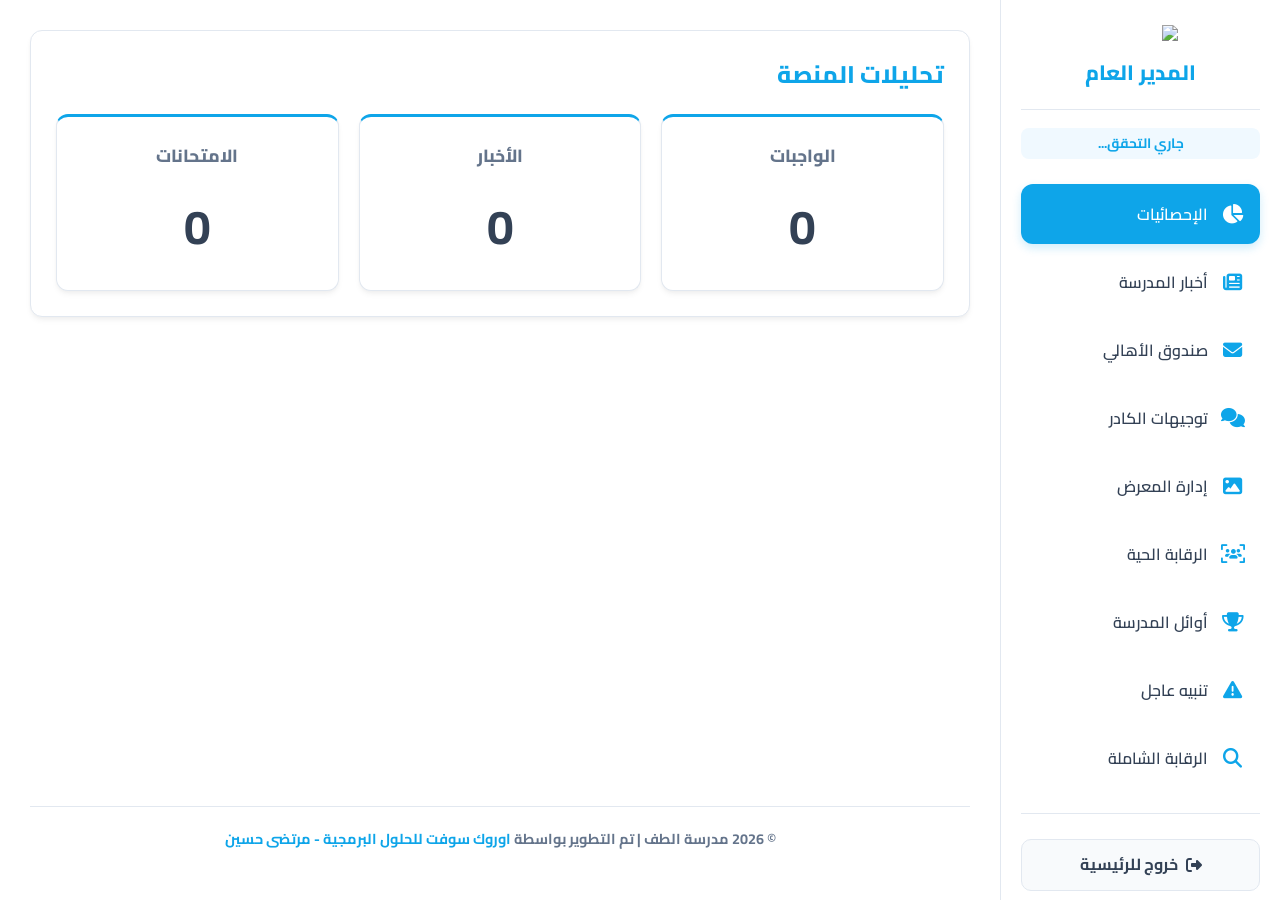
==== commit e91122af: "Add files via upload" ====
--- a/admin.html
+++ b/admin.html
@@ -4,114 +4,253 @@
     <meta charset="UTF-8">
     <meta name="viewport" content="width=device-width, initial-scale=1.0, maximum-scale=1.0, user-scalable=no, viewport-fit=cover">
     <title>المدير العام - مدرسة الطف</title>
+    
+    <!-- خطوط جوجل ومكتبة الأيقونات (FontAwesome) -->
     <link href="https://fonts.googleapis.com/css2?family=Cairo:wght@400;600;700;800&display=swap" rel="stylesheet">
+    <link rel="stylesheet" href="https://cdnjs.cloudflare.com/ajax/libs/font-awesome/6.4.0/css/all.min.css">
+    
     <link rel="manifest" href="manifest.json">
-    <meta name="theme-color" content="#1a202c">
+    <meta name="theme-color" content="#ffffff">
     <link rel="apple-touch-icon" href="https://b.top4top.io/p_3738g1q971.png">
+    
+    <!-- مكتبة Supabase -->
+    <script src="https://cdn.jsdelivr.net/npm/@supabase/supabase-js@2"></script>
+
     <style>
-        :root { --admin-primary: #1a202c; --admin-accent: #805ad5; --danger: #e53e3e; --success: #38a169; --bg: #f7fafc; }
-        
-        html, body { font-family: 'Cairo', sans-serif; background: var(--bg); margin: 0; padding: 0; display: flex; min-height: 100vh; flex-direction: column; overflow-x: hidden; width: 100%; }
+        /* الألوان الجديدة: أزرق سماوي، برتقالي هادئ، وخلفية بيضاء */
+        :root {
+            --primary: #0ea5e9;    /* أزرق سماوي */
+            --accent: #f6ad55;     /* برتقالي هادئ */
+            --bg-light: #ffffff;   /* خلفية بيضاء */
+            --text-main: #334155;
+            --text-muted: #64748b;
+            --border-color: #e2e8f0;
+            --shadow: 0 4px 6px -1px rgba(0, 0, 0, 0.05), 0 2px 4px -1px rgba(0, 0, 0, 0.03);
+            --radius: 12px;
+            --danger: #ef4444;
+            --success: #10b981;
+        }
+
+        html, body { 
+            font-family: 'Cairo', sans-serif; 
+            background-color: var(--bg-light); 
+            color: var(--text-main);
+            margin: 0; padding: 0; 
+            display: flex; min-height: 100vh; flex-direction: column; 
+            overflow-x: hidden; width: 100%; 
+            line-height: 1.6;
+        }
+        
         *, *:before, *:after { box-sizing: border-box; }
         
         .mobile-header { display: none; }
-        
-        .layout-wrapper { display: flex; flex: 1; width: 100%; }
-        
-        /* تصميم الديسكتوب (الشاشات الكبيرة) */
-        .sidebar { width: 280px; background: var(--admin-primary); color: white; position: fixed; height: 100%; padding: 25px; box-sizing: border-box; z-index: 100; overflow-y: auto; transition: 0.3s;}
-        .sidebar h2 { color: var(--admin-accent); text-align: center; border-bottom: 1px solid #2d3748; padding-bottom: 20px; font-size: 1.2rem; font-weight: 800;}
-        .nav-link { display: flex; width: 100%; padding: 12px 15px; margin: 8px 0; border: none; background: none; color: #a0aec0; text-align: right; cursor: pointer; font-family: 'Cairo'; border-radius: 10px; transition: 0.3s; font-weight: 700; font-size: 0.95rem; align-items: center; gap: 12px; }
-        .nav-link .icon { font-size: 1.3rem; }
+        .layout-wrapper { display: flex; flex: 1; width: 100%; background-color: var(--bg-light); }
+        
+        /* القائمة الجانبية بخلفية بيضاء وحدود ناعمة */
+        .sidebar { 
+            width: 280px; 
+            background-color: var(--bg-light); 
+            border-left: 1px solid var(--border-color);
+            position: fixed; height: 100%; 
+            padding: 25px 20px; box-sizing: border-box; 
+            z-index: 100; overflow-y: auto; 
+            transition: 0.3s;
+        }
+        
+        .sidebar h2 { 
+            color: var(--primary); 
+            text-align: center; 
+            border-bottom: 1px solid var(--border-color); 
+            padding-bottom: 20px; margin-top: 10px;
+            font-size: 1.3rem; font-weight: 800;
+        }
+        
+        .nav-link { 
+            display: flex; width: 100%; padding: 12px 15px; margin: 8px 0; 
+            border: none; background: transparent; color: var(--text-main); 
+            text-align: right; cursor: pointer; font-family: 'Cairo'; 
+            border-radius: var(--radius); transition: all 0.3s ease; 
+            font-weight: 600; font-size: 1rem; align-items: center; gap: 12px; 
+        }
+        
+        .nav-link .icon { 
+            font-size: 1.2rem; 
+            width: 25px; 
+            text-align: center; 
+            color: var(--primary);
+        }
+        
         .nav-link .text { flex-grow: 1; }
-        .nav-link.active, .nav-link:hover { background: var(--admin-accent); color: white; transform: translateX(-5px); box-shadow: 0 4px 10px rgba(128, 90, 213, 0.3);}
-        
-        .main { margin-right: 280px; padding: 30px; width: calc(100% - 280px); max-width: 100%; box-sizing: border-box; display: flex; flex-direction: column; transition: 0.3s;}
+        
+        .nav-link:hover { 
+            color: var(--accent); 
+            transform: translateX(-5px); 
+        }
+        
+        .nav-link:hover .icon { color: var(--accent); }
+        
+        .nav-link.active { 
+            background-color: var(--primary); 
+            color: white; 
+            box-shadow: 0 4px 10px rgba(14, 165, 233, 0.2);
+        }
+        
+        .nav-link.active .icon { color: white; }
+        
+        .main { 
+            margin-right: 280px; padding: 30px; 
+            width: calc(100% - 280px); max-width: 100%; 
+            box-sizing: border-box; display: flex; flex-direction: column; 
+            transition: 0.3s;
+            background-color: var(--bg-light);
+        }
         
         .tab-content { display: none; width: 100%; animation: fadeIn 0.4s ease-out; }
         .tab-content.active { display: block; }
-        @keyframes fadeIn { from {opacity: 0; transform: translateY(10px);} to {opacity: 1; transform: translateY(0);} }
-        
-        .card { background: white; padding: 25px; border-radius: 15px; box-shadow: 0 4px 15px rgba(0,0,0,0.03); margin-bottom: 25px; width: 100%; border: 1px solid #edf2f7; }
-        .card h2, .card h3 { color: var(--admin-primary); font-weight: 800; margin-top: 0; }
-        
-        .input-text { width: 100%; padding: 12px 15px; margin-top: 10px; border: 1px solid #e2e8f0; border-radius: 10px; font-family: 'Cairo'; box-sizing: border-box; font-size: 0.95rem; transition: 0.3s; background: #f8fafc;}
-        .input-text:focus { border-color: var(--admin-accent); outline: none; box-shadow: 0 0 0 3px rgba(128, 90, 213, 0.2); background: white;}
-        
-        .btn { padding: 12px 20px; border-radius: 10px; cursor: pointer; border: none; font-family: 'Cairo'; font-weight: bold; transition: 0.3s; font-size: 1rem; }
+        
+        @keyframes fadeIn { 
+            from {opacity: 0; transform: translateY(10px);} 
+            to {opacity: 1; transform: translateY(0);} 
+        }
+        
+        /* الكروت */
+        .card { 
+            background-color: #ffffff; 
+            padding: 25px; 
+            border-radius: var(--radius); 
+            box-shadow: var(--shadow); 
+            margin-bottom: 25px; 
+            width: 100%; 
+            border: 1px solid var(--border-color); 
+            transition: transform 0.3s ease;
+        }
+        
+        .card:hover { transform: translateY(-3px); }
+        .card h2, .card h3 { color: var(--primary); font-weight: 800; margin-top: 0; }
+        
+        /* الحقول */
+        .input-text { 
+            width: 100%; padding: 12px 15px; margin-top: 10px; 
+            border: 1px solid var(--border-color); border-radius: 8px; 
+            font-family: 'Cairo'; box-sizing: border-box; 
+            font-size: 1rem; transition: 0.3s; background-color: #f8fafc;
+            color: var(--text-main);
+        }
+        
+        .input-text:focus { 
+            border-color: var(--primary); outline: none; 
+            box-shadow: 0 0 0 3px rgba(14, 165, 233, 0.2); background-color: #fff;
+        }
+        
+        /* الأزرار */
+        .btn { 
+            padding: 12px 20px; border-radius: 8px; cursor: pointer; 
+            border: none; font-family: 'Cairo'; font-weight: bold; 
+            transition: all 0.3s ease; font-size: 1rem; 
+        }
+        
         .btn:hover { transform: translateY(-2px); }
-        .btn-del { background: #fee2e2; color: #b91c1c; border: 1px solid #fca5a5; padding: 8px 15px; font-size: 0.9rem;}
-        .btn-del:hover { background: #fca5a5; color: white; }
-        .btn-save { background: var(--success); color: white; width: 100%; margin-top: 20px; box-shadow: 0 4px 15px rgba(56, 161, 105, 0.3);}
-        .btn-save:disabled { background: #94a3b8; cursor: not-allowed; transform: none; box-shadow: none;}
-        
+        
+        .btn-del { 
+            background-color: #fef2f2; color: var(--danger); 
+            border: 1px solid #fca5a5; padding: 8px 15px; font-size: 0.9rem;
+        }
+        .btn-del:hover { background-color: var(--danger); color: white; border-color: var(--danger); }
+        
+        .btn-save { 
+            background-color: var(--primary); color: white; width: 100%; 
+            margin-top: 20px;
+        }
+        .btn-save:hover { background-color: #0284c7; }
+        .btn-save:disabled { background-color: #94a3b8; cursor: not-allowed; transform: none; }
+        
+        /* الجداول */
         .table-responsive { width: 100%; overflow-x: auto; -webkit-overflow-scrolling: touch; }
         table { width: 100%; border-collapse: collapse; margin-top: 15px; min-width: 600px; }
-        th { background: #f8fafc; color: #475569; font-weight: 800; }
-        th, td { text-align: right; padding: 15px; border-bottom: 1px solid #edf2f7; }
-        .status-online { color: var(--success); font-weight: bold; animation: blink 2s infinite; }
-        .status-offline { color: var(--danger); font-weight: bold; }
-        @keyframes blink { 0% { opacity: 1; } 50% { opacity: 0.5; } 100% { opacity: 1; } }
-        
-        .msg-card { background: #fffaf0; border-right: 4px solid #ed8936; padding: 20px; margin-bottom: 15px; border-radius: 12px; display: flex; justify-content: space-between; align-items: center; flex-wrap: wrap; gap: 15px; border: 1px solid #feebc8; transition: 0.3s;}
-        .msg-card:hover { transform: translateX(-3px); box-shadow: 0 4px 12px rgba(0,0,0,0.05); }
-        
-        .badge-num { background: #e53e3e; color: white; border-radius: 50px; padding: 2px 8px; font-size: 0.75rem; font-weight: bold; display: none; }
-        #custom-toast { visibility: hidden; min-width: 250px; background-color: var(--admin-accent); color: white; text-align: center; border-radius: 8px; padding: 16px; position: fixed; z-index: 999999; left: 50%; top: -100px; transform: translateX(-50%); font-family: 'Cairo'; box-shadow: 0 4px 15px rgba(0,0,0,0.2); opacity: 0; transition: top 0.4s ease, opacity 0.4s ease; font-weight: bold; }
+        th { background-color: #f8fafc; color: var(--text-main); font-weight: 800; border-radius: 8px 8px 0 0;}
+        th, td { text-align: right; padding: 15px; border-bottom: 1px solid var(--border-color); }
+        
+        .status-online { color: var(--success); font-weight: bold; }
+        .status-offline { color: var(--text-muted); font-weight: bold; }
+        
+        /* كروت الرسائل */
+        .msg-card { 
+            background-color: #fff; border-right: 4px solid var(--accent); 
+            padding: 20px; margin-bottom: 15px; border-radius: var(--radius); 
+            display: flex; justify-content: space-between; align-items: center; 
+            flex-wrap: wrap; gap: 15px; border: 1px solid var(--border-color);
+            transition: 0.3s;
+        }
+        .msg-card:hover { box-shadow: var(--shadow); }
+        
+        .badge-num { background-color: var(--accent); color: white; border-radius: 50px; padding: 2px 8px; font-size: 0.75rem; font-weight: bold; display: none; }
+        
+        /* التنبيهات */
+        #custom-toast { 
+            visibility: hidden; min-width: 250px; background-color: var(--primary); 
+            color: white; text-align: center; border-radius: 8px; padding: 16px; 
+            position: fixed; z-index: 999999; left: 50%; top: -100px; 
+            transform: translateX(-50%); font-family: 'Cairo'; 
+            box-shadow: var(--shadow); opacity: 0; transition: top 0.4s ease, opacity 0.4s ease; font-weight: bold; 
+        }
         #custom-toast.show { visibility: visible; top: 20px; opacity: 1; }
         
-        /* ================= النوافذ المنبثقة (Modals) ================= */
-        .modal-overlay { display: none; position: fixed; top: 0; left: 0; width: 100%; height: 100%; background: rgba(26, 32, 44, 0.8); z-index: 9999999; justify-content: center; align-items: center; backdrop-filter: blur(4px); }
-        .modal-box { background: white; padding: 30px; border-radius: 15px; width: 90%; max-width: 400px; text-align: center; box-shadow: 0 10px 25px rgba(0,0,0,0.2); font-family: 'Cairo'; animation: fadeInScale 0.3s; border-top: 5px solid var(--danger); }
+        .modal-overlay { 
+            display: none; position: fixed; top: 0; left: 0; width: 100%; height: 100%; 
+            background-color: rgba(255, 255, 255, 0.9); z-index: 9999999; 
+            justify-content: center; align-items: center; backdrop-filter: blur(4px); 
+        }
+        
+        .modal-box { 
+            background-color: white; padding: 30px; border-radius: var(--radius); 
+            width: 90%; max-width: 400px; text-align: center; 
+            box-shadow: 0 10px 25px rgba(0,0,0,0.1); font-family: 'Cairo'; 
+            animation: fadeInScale 0.3s; border-top: 4px solid var(--accent); 
+        }
         @keyframes fadeInScale { from { opacity: 0; transform: scale(0.9); } to { opacity: 1; transform: scale(1); } }
-        .modal-box h3 { margin-top: 0; color: var(--admin-primary); font-size: 1.3rem; font-weight: 800; }
+        
+        .modal-box h3 { margin-top: 0; color: var(--text-main); font-size: 1.3rem; font-weight: 800; }
         .modal-actions { display: flex; gap: 10px; margin-top: 25px; justify-content: center; }
-        .btn-modal-yes { color: white; background: var(--danger); border: none; padding: 12px 20px; border-radius: 10px; cursor: pointer; font-family: 'Cairo'; font-weight: bold; flex: 1; transition: 0.2s; box-shadow: 0 4px 10px rgba(229, 62, 62, 0.3); }
-        .btn-modal-yes:hover { filter: brightness(0.9); transform: translateY(-2px); }
-        .btn-modal-no { background: #e2e8f0; color: #475569; border: none; padding: 12px 20px; border-radius: 10px; cursor: pointer; font-family: 'Cairo'; font-weight: bold; flex: 1; transition: 0.2s; }
-        .btn-modal-no:hover { background: #cbd5e1; }
-
-        /* ================= تصميم الموبايل الذكي (الشبكة - Grid) ================= */
+        
+        .btn-modal-yes { color: white; background-color: var(--danger); border: none; padding: 12px 20px; border-radius: 8px; cursor: pointer; font-family: 'Cairo'; font-weight: bold; flex: 1; transition: 0.2s; }
+        .btn-modal-yes:hover { filter: brightness(0.9); }
+        .btn-modal-no { background-color: #f1f5f9; color: var(--text-main); border: none; padding: 12px 20px; border-radius: 8px; cursor: pointer; font-family: 'Cairo'; font-weight: bold; flex: 1; transition: 0.2s; }
+        .btn-modal-no:hover { background-color: #e2e8f0; }
+
+        /* الموبايل */
         @media (max-width: 950px) { 
-            .layout-wrapper { flex-direction: column; width: 100%; background: #f8fafc; }
-            
-            /* الهيدر العلوي الخاص بالموبايل */
-            .mobile-header {
-                display: flex; justify-content: space-between; align-items: center;
-                background: var(--admin-primary); padding: 15px 20px; box-shadow: 0 4px 15px rgba(0,0,0,0.1);
-                position: sticky; top: 0; z-index: 1000; border-bottom: 3px solid var(--admin-accent); color: white;
+            .layout-wrapper { flex-direction: column; width: 100%; }
+            .mobile-header { 
+                display: flex; justify-content: space-between; align-items: center; 
+                background-color: var(--bg-light); padding: 15px 20px; 
+                box-shadow: var(--shadow); position: sticky; 
+                top: 0; z-index: 1000; color: var(--text-main); border-bottom: 2px solid var(--primary);
             }
             .mobile-header h3 { margin: 0; font-size: 1.2rem; font-weight: 800; }
-            
-            /* تحويل القائمة الجانبية إلى شبكة (Grid) */
             .sidebar { 
                 width: 100%; position: static; height: auto; padding: 20px 15px; 
-                display: grid; grid-template-columns: repeat(3, 1fr); gap: 15px; 
-                background: transparent; z-index: 1;
+                display: grid; grid-template-columns: repeat(3, 1fr); gap: 10px; 
+                background-color: transparent; z-index: 1; border: none;
             }
             .sidebar.mobile-hidden { display: none; }
-            
-            /* إخفاء العناصر غير الضرورية في شبكة الموبايل */
             .sidebar h2, .sidebar img, .sidebar hr, .sidebar a, .sidebar #admin-status { display: none !important; }
-            
-            /* شكل أيقونات الموبايل (المربعات) */
-            .nav-link {
-                background: white; color: var(--admin-primary); flex-direction: column; gap: 8px;
-                padding: 20px 5px; border-radius: 15px; box-shadow: 0 4px 15px rgba(0,0,0,0.03);
-                margin: 0; align-items: center; justify-content: center; border: 1px solid #e2e8f0;
-            }
-            .nav-link:active { transform: scale(0.95); }
-            .nav-link .icon { font-size: 2.2rem; margin: 0; transition: 0.3s;}
-            .nav-link .text { font-size: 0.75rem; font-weight: 800; text-align: center; line-height: 1.3;}
-            .nav-link.active, .nav-link:hover { background: white; color: var(--admin-accent); transform: translateY(-3px); box-shadow: 0 8px 20px rgba(128,90,213,0.15); border-color: var(--admin-accent); }
-            .nav-link:hover .icon { transform: scale(1.1); }
-            
-            /* منطقة العمل */
+            .nav-link { 
+                background-color: white; color: var(--text-main); flex-direction: column; 
+                gap: 8px; padding: 15px 5px; border-radius: var(--radius); 
+                box-shadow: 0 1px 3px rgba(0,0,0,0.05); margin: 0; 
+                align-items: center; justify-content: center; border: 1px solid var(--border-color); 
+            }
+            .nav-link .icon { font-size: 1.5rem; margin: 0; transition: 0.3s;}
+            .nav-link .text { font-size: 0.8rem; font-weight: 800; text-align: center; line-height: 1.3;}
+            .nav-link.active, .nav-link:hover { 
+                background-color: var(--primary); color: white; 
+                transform: translateY(-2px); border-color: var(--primary); 
+            }
+            .nav-link.active .icon, .nav-link:hover .icon { color: white; }
             .main { margin: 0; padding: 15px; width: 100%; display: none; } 
             .main.mobile-active { display: flex; animation: slideIn 0.3s ease-out; }
             @keyframes slideIn { from {opacity: 0; transform: translateX(20px);} to {opacity: 1; transform: translateX(0);} }
-            
-            .card { padding: 20px; width: 100%; box-sizing: border-box; }
+            .card { padding: 20px; }
             table { font-size: 0.85rem; }
             th, td { padding: 10px 5px; }
             .msg-card { flex-direction: column; align-items: flex-start; }
@@ -124,11 +263,10 @@
     <audio id="notify-sound" src="https://assets.mixkit.co/active_storage/sfx/2869/2869-preview.mp3" preload="auto"></audio>
     <div id="custom-toast"></div>
     
-    <!-- نافذة التأكيد الاحترافية -->
     <div class="modal-overlay" id="custom-confirm">
         <div class="modal-box">
             <h3 id="confirm-msg">تأكيد الإجراء</h3>
-            <p style="color: #718096; font-size: 0.9rem; margin-top: 5px;">هذا الإجراء لا يمكن التراجع عنه.</p>
+            <p style="color: var(--text-muted); font-size: 0.9rem; margin-top: 5px;">هذا الإجراء لا يمكن التراجع عنه.</p>
             <div class="modal-actions">
                 <button class="btn-modal-yes" id="btn-confirm-yes">تأكيد الحذف</button>
                 <button class="btn-modal-no" id="btn-confirm-no">إلغاء</button>
@@ -136,91 +274,107 @@
         </div>
     </div>
 
-    <!-- الهيدر الخاص بالموبايل -->
     <div class="mobile-header">
         <div style="display: flex; align-items: center; gap: 10px;">
-            <button id="mobile-back-btn" style="display:none; background:var(--admin-accent); color:white; border:none; padding:8px 12px; border-radius:8px; font-family:'Cairo'; font-weight:bold; cursor:pointer;" onclick="closeTabMobile()">رجوع ⬅️</button>
+            <button id="mobile-back-btn" style="display:none; background:var(--primary); color:white; border:none; padding:8px 12px; border-radius:8px; font-family:'Cairo'; font-weight:bold; cursor:pointer;" onclick="closeTabMobile()">رجوع</button>
             <h3 id="mobile-header-title">المدير العام</h3>
         </div>
-        <a href="index.html" style="background:#4a5568; color:white; padding:6px 12px; border-radius:8px; font-family:'Cairo'; font-weight:bold; cursor:pointer; text-decoration:none; font-size:0.9rem;">خروج</a>
+        <a href="index.html" style="background:#f1f5f9; color:var(--text-main); padding:6px 12px; border-radius:8px; font-family:'Cairo'; font-weight:bold; cursor:pointer; text-decoration:none; font-size:0.9rem; border:1px solid var(--border-color);">خروج</a>
     </div>
 
     <div class="layout-wrapper">
         <div class="sidebar" id="admin-sidebar">
-            <!-- تم تصحيح خطأ filter: drop-shadow هنا -->
-            <img src="https://b.top4top.io/p_3738g1q971.png" style="width: 75px; display: block; margin: 0 auto 15px auto; filter: drop-shadow(0 4px 6px rgba(0,0,0,0.3));">
-            <h2>المدير العام 👑</h2>
-            <div id="admin-status" style="text-align:center; color: #48bb78; font-size:0.85rem; margin-bottom: 25px; font-weight:bold; background: rgba(72, 187, 120, 0.1); padding: 5px; border-radius: 8px;">● جاري التحقق...</div>
+            <img src="https://b.top4top.io/p_3738g1q971.png" style="width: 75px; display: block; margin: 0 auto 15px auto;">
+            <h2>المدير العام</h2>
+            <div id="admin-status" style="text-align:center; color: var(--primary); font-size:0.85rem; margin-bottom: 25px; font-weight:bold; background-color: #f0f9ff; padding: 5px; border-radius: 8px;">جاري التحقق...</div>
             
-            <button class="nav-link active" onclick="openTab('stats', 'الإحصائيات العامة')"><span class="icon">📊</span><span class="text">الإحصائيات</span></button>
-            <button class="nav-link" onclick="openTab('school-news', 'أخبار المدرسة العامة')" style="color:#3498db;"><span class="icon">📰</span><span class="text">أخبار المدرسة</span></button>
-            <button class="nav-link" onclick="openTab('inbox', 'صندوق الأهالي')" style="color:#f6ad55; position:relative;">
-                <span class="icon">📩</span><span class="text">صندوق الأهالي</span>
+            <button class="nav-link active" onclick="openTab('stats', 'الإحصائيات العامة')">
+                <span class="icon"><i class="fa-solid fa-chart-pie"></i></span><span class="text">الإحصائيات</span>
+            </button>
+            <button class="nav-link" onclick="openTab('school-news', 'أخبار المدرسة العامة')">
+                <span class="icon"><i class="fa-solid fa-newspaper"></i></span><span class="text">أخبار المدرسة</span>
+            </button>
+            <button class="nav-link" onclick="openTab('inbox', 'صندوق الأهالي')" style="position:relative;">
+                <span class="icon"><i class="fa-solid fa-envelope"></i></span><span class="text">صندوق الأهالي</span>
                 <span id="inbox-badge" class="badge-num" style="position:absolute; top:10px; left:10px;">0</span>
             </button>
-            <button class="nav-link" onclick="openTab('tab-chat', 'توجيهات الكادر')" style="color:#e84393;"><span class="icon">💬</span><span class="text">توجيهات الكادر</span></button>
-            <button class="nav-link" onclick="openTab('tab-exhibit', 'إدارة المعرض')" style="color:#9b59b6;"><span class="icon">🎨</span><span class="text">إدارة المعرض</span></button>
-            <button class="nav-link" onclick="openTab('teachers', 'الرقابة الحية')"><span class="icon">👨‍🏫</span><span class="text">الرقابة الحية</span></button>
-            <button class="nav-link" onclick="openTab('honor', 'أوائل المدرسة')"><span class="icon">🏆</span><span class="text">أوائل المدرسة</span></button>
-            <button class="nav-link" onclick="openTab('emergency', 'التنبيه العاجل')"><span class="icon">🚨</span><span class="text">تنبيه عاجل</span></button>
-            <button class="nav-link" onclick="openTab('monitor', 'الرقابة الشاملة')"><span class="icon">🔍</span><span class="text">الرقابة الشاملة</span></button>
+            <button class="nav-link" onclick="openTab('tab-chat', 'توجيهات الكادر')">
+                <span class="icon"><i class="fa-solid fa-comments"></i></span><span class="text">توجيهات الكادر</span>
+            </button>
+            <button class="nav-link" onclick="openTab('tab-exhibit', 'إدارة المعرض')">
+                <span class="icon"><i class="fa-solid fa-image"></i></span><span class="text">إدارة المعرض</span>
+            </button>
+            <button class="nav-link" onclick="openTab('teachers', 'الرقابة الحية')">
+                <span class="icon"><i class="fa-solid fa-users-viewfinder"></i></span><span class="text">الرقابة الحية</span>
+            </button>
+            <button class="nav-link" onclick="openTab('honor', 'أوائل المدرسة')">
+                <span class="icon"><i class="fa-solid fa-trophy"></i></span><span class="text">أوائل المدرسة</span>
+            </button>
+            <button class="nav-link" onclick="openTab('emergency', 'التنبيه العاجل')">
+                <span class="icon"><i class="fa-solid fa-triangle-exclamation"></i></span><span class="text">تنبيه عاجل</span>
+            </button>
+            <button class="nav-link" onclick="openTab('monitor', 'الرقابة الشاملة')">
+                <span class="icon"><i class="fa-solid fa-magnifying-glass"></i></span><span class="text">الرقابة الشاملة</span>
+            </button>
             
-            <hr style="border: 0; border-top: 1px solid rgba(255,255,255,0.1); margin: 25px 0; width: 100%;">
-            <a href="index.html" style="color:#a0aec0; text-decoration:none; display:block; text-align:center; width: 100%; font-weight:bold; background: #2d3748; padding: 12px; border-radius: 10px; transition: 0.3s;">خروج للرئيسية 🏠</a>
+            <hr style="border: 0; border-top: 1px solid var(--border-color); margin: 25px 0; width: 100%;">
+            <a href="index.html" style="color:var(--text-main); text-decoration:none; display:flex; align-items:center; justify-content:center; gap:8px; width: 100%; font-weight:bold; background-color: #f8fafc; padding: 12px; border-radius: 10px; border:1px solid var(--border-color); transition: 0.3s;">
+                <i class="fa-solid fa-right-from-bracket"></i> خروج للرئيسية
+            </a>
         </div>
 
         <div class="main" id="admin-main">
             <div id="stats" class="tab-content active">
                 <div class="card">
-                    <h2>تحليلات المنصة 📊</h2>
+                    <h2>تحليلات المنصة</h2>
                     <div style="display:grid; grid-template-columns:repeat(auto-fit, minmax(150px, 1fr)); gap:20px; margin-top: 20px;">
-                        <div class="card" style="border-top:5px solid var(--admin-accent); margin-bottom:0; text-align:center;">
-                            <h3 style="color:#718096; font-size:1.1rem;">الواجبات</h3>
-                            <h1 id="total-hw" style="font-size:3rem; margin:10px 0 0; color:var(--admin-primary);">0</h1>
+                        <div class="card" style="border-top:3px solid var(--primary); margin-bottom:0; text-align:center;">
+                            <h3 style="color:var(--text-muted); font-size:1.1rem;">الواجبات</h3>
+                            <h1 id="total-hw" style="font-size:3rem; margin:10px 0 0; color:var(--text-main);">0</h1>
                         </div>
-                        <div class="card" style="border-top:5px solid #4299e1; margin-bottom:0; text-align:center;">
-                            <h3 style="color:#718096; font-size:1.1rem;">الأخبار</h3>
-                            <h1 id="total-news" style="font-size:3rem; margin:10px 0 0; color:var(--admin-primary);">0</h1>
+                        <div class="card" style="border-top:3px solid var(--primary); margin-bottom:0; text-align:center;">
+                            <h3 style="color:var(--text-muted); font-size:1.1rem;">الأخبار</h3>
+                            <h1 id="total-news" style="font-size:3rem; margin:10px 0 0; color:var(--text-main);">0</h1>
                         </div>
-                        <div class="card" style="border-top:5px solid #ed8936; margin-bottom:0; text-align:center;">
-                            <h3 style="color:#718096; font-size:1.1rem;">الامتحانات</h3>
-                            <h1 id="total-ex" style="font-size:3rem; margin:10px 0 0; color:var(--admin-primary);">0</h1>
+                        <div class="card" style="border-top:3px solid var(--primary); margin-bottom:0; text-align:center;">
+                            <h3 style="color:var(--text-muted); font-size:1.1rem;">الامتحانات</h3>
+                            <h1 id="total-ex" style="font-size:3rem; margin:10px 0 0; color:var(--text-main);">0</h1>
                         </div>
                     </div>
                 </div>
             </div>
 
             <div id="school-news" class="tab-content">
-                <div class="card" style="border-top: 5px solid #3498db;">
-                    <h2 style="color: #3498db;">📰 نشر أخبار المدرسة العامة</h2>
-                    <p style="color:gray; font-size:0.9rem;">تظهر هذه الأخبار مباشرة في الصفحة الرئيسية مع إمكانية إرفاق صورة.</p>
+                <div class="card" style="border-top: 3px solid var(--primary);">
+                    <h2>نشر أخبار المدرسة العامة</h2>
+                    <p style="color:var(--text-muted); font-size:0.9rem;">تظهر هذه الأخبار مباشرة في الصفحة الرئيسية مع إمكانية إرفاق صورة.</p>
                     <input type="text" id="news-title-input" class="input-text" placeholder="عنوان الخبر (مثال: حفل تكريم الطلاب)">
                     <textarea id="news-det-input" class="input-text" rows="4" placeholder="تفاصيل الخبر..."></textarea>
                     
-                    <label style="display:block; margin-top:15px; font-weight:bold; color:#3498db;">إرفاق صورة من الجهاز (اختياري):</label>
-                    <input type="file" id="news-img-file" accept="image/*" class="input-text" style="background: #f8fafc; cursor: pointer; padding: 10px;">
+                    <label style="display:block; margin-top:15px; font-weight:bold; color:var(--primary);">إرفاق صورة من الجهاز (اختياري):</label>
+                    <input type="file" id="news-img-file" accept="image/*" class="input-text" style="cursor: pointer;">
                     
-                    <button class="btn btn-save" id="btn-news-pub" style="background:#3498db;" onclick="publishSchoolNews()">نشر الخبر للمدرسة 🚀</button>
+                    <button class="btn btn-save" id="btn-news-pub" onclick="publishSchoolNews()">نشر الخبر للمدرسة</button>
                 </div>
             </div>
 
             <div id="inbox" class="tab-content">
                 <div class="card">
-                    <h2>📩 صندوق تواصل أولياء الأمور</h2>
-                    <p style="color:gray; font-size:0.9rem; margin-bottom: 20px;">الرسائل الواردة من أولياء الأمور عبر التطبيق.</p>
+                    <h2>صندوق تواصل أولياء الأمور</h2>
+                    <p style="color:var(--text-muted); font-size:0.9rem; margin-bottom: 20px;">الرسائل الواردة من أولياء الأمور عبر التطبيق.</p>
                     <div id="inbox-list">جاري تحميل الرسائل...</div>
                 </div>
             </div>
 
             <div id="tab-chat" class="tab-content">
-                <div class="card" style="border-top: 5px solid #e84393;">
-                    <h2 style="color: #e84393;">💬 توجيهات ورسائل الكادر التدريسي</h2>
+                <div class="card" style="border-top: 3px solid var(--primary);">
+                    <h2>توجيهات ورسائل الكادر التدريسي</h2>
                     <textarea id="chat-msg" class="input-text" rows="3" placeholder="اكتب توجيهاتك للمعلمين هنا..."></textarea>
                     
-                    <label style="display:block; margin-top:15px; font-weight:bold; color:#e84393;">إرفاق صورة للتعميم (اختياري):</label>
-                    <input type="file" id="chat-img-file" accept="image/*" class="input-text" style="background: #f8fafc; cursor: pointer; padding: 10px;">
+                    <label style="display:block; margin-top:15px; font-weight:bold; color:var(--primary);">إرفاق صورة للتعميم (اختياري):</label>
+                    <input type="file" id="chat-img-file" accept="image/*" class="input-text" style="cursor: pointer;">
                     
-                    <button class="btn btn-save" id="btn-chat-pub" style="background:#e84393;" onclick="sendStaffMessage()">إرسال الرسالة للكادر 🚀</button>
+                    <button class="btn btn-save" id="btn-chat-pub" onclick="sendStaffMessage()">إرسال الرسالة للكادر</button>
                 </div>
                 <div class="card">
                     <h3>سجل التوجيهات المرسلة للكادر</h3>
@@ -229,22 +383,22 @@
             </div>
 
             <div id="tab-exhibit" class="tab-content">
-                <div class="card" style="border-top: 5px solid #9b59b6;">
-                    <h2 style="color: #9b59b6;">🎨 نشر في معرض المدرسة حصرياً للإدارة</h2>
+                <div class="card" style="border-top: 3px solid var(--primary);">
+                    <h2>نشر في معرض المدرسة حصرياً للإدارة</h2>
                     <input type="text" id="exhibit-sub" class="input-text" placeholder="مثال: صور تكريم الأوائل">
                     
-                    <label style="display:block; margin-top:15px; font-weight:bold; color:#9b59b6;">اختر الصورة المراد عرضها:</label>
-                    <input type="file" id="exhibit-img-file" accept="image/*" class="input-text" style="background: #f8fafc; cursor: pointer; padding: 10px;">
+                    <label style="display:block; margin-top:15px; font-weight:bold; color:var(--primary);">اختر الصورة المراد عرضها:</label>
+                    <input type="file" id="exhibit-img-file" accept="image/*" class="input-text" style="cursor: pointer;">
                     
-                    <button class="btn btn-save" id="btn-exhibit-pub" style="background:#9b59b6;" onclick="publishExhibit()">نشر في المعرض الآن 🎨</button>
+                    <button class="btn btn-save" id="btn-exhibit-pub" onclick="publishExhibit()">نشر في المعرض الآن</button>
                 </div>
             </div>
 
             <div id="teachers" class="tab-content">
                 <div class="card">
                     <div style="display: flex; justify-content: space-between; align-items: center; margin-bottom: 20px; flex-wrap: wrap; gap:10px;">
-                        <h2 style="margin: 0;">👨‍🏫 سجل نشاط المعلمين الحقيقي</h2>
-                        <button class="btn btn-del" onclick="clearAllLogs()" style="font-weight:bold;">🗑️ مسح السجل بالكامل</button>
+                        <h2 style="margin: 0;">سجل نشاط المعلمين الحقيقي</h2>
+                        <button class="btn btn-del" onclick="clearAllLogs()" style="font-weight:bold; border-radius: 8px;">مسح السجل بالكامل</button>
                     </div>
                     <div class="table-responsive">
                         <table>
@@ -257,57 +411,43 @@
 
             <div id="honor" class="tab-content">
                 <div class="card">
-                    <h2>🏆 إدارة أوائل المدرسة</h2>
-                    <p style="color:gray; font-size:0.9rem; margin-bottom: 15px;">الطلاب المضافون من قبل المعلمين يظهرون هنا.</p>
+                    <h2>إدارة أوائل المدرسة</h2>
+                    <p style="color:var(--text-muted); font-size:0.9rem; margin-bottom: 15px;">الطلاب المضافون من قبل المعلمين يظهرون هنا.</p>
                     <div id="honor-list-admin" style="display:flex; flex-direction:column; gap:10px;"></div>
                 </div>
             </div>
 
             <div id="emergency" class="tab-content">
-                <div class="card" style="border-top: 5px solid var(--danger); border-right: none;">
-                    <h2 style="color: var(--danger);">🚨 إرسال تنبيه عاجل للمدرسة</h2>
-                    <p style="color:gray; font-size:0.9rem;">سيظهر هذا التنبيه كشريط أحمر أعلى الموقع لجميع الزوار.</p>
+                <div class="card" style="border-top: 3px solid var(--accent);">
+                    <h2 style="color: var(--accent);">إرسال تنبيه عاجل للمدرسة</h2>
+                    <p style="color:var(--text-muted); font-size:0.9rem;">سيظهر هذا التنبيه كشريط أعلى الموقع لجميع الزوار.</p>
                     <textarea id="alert-msg" class="input-text" rows="3" placeholder="اكتب التنبيه العاجل هنا..."></textarea>
                     <div style="display: flex; gap: 15px; margin-top: 20px;">
-                        <button class="btn btn-save" style="background:var(--danger); margin-top:0; flex:1;" onclick="sendAlert()">تفعيل التنبيه 🚨</button>
-                        <button class="btn btn-save" style="background:#a0aec0; margin-top:0; flex:1;" onclick="stopAlert()">إيقاف التنبيه ✖️</button>
+                        <button class="btn btn-save" style="background-color:var(--accent); margin-top:0; flex:1;" onclick="sendAlert()">تفعيل التنبيه</button>
+                        <button class="btn btn-save" style="background-color:#94a3b8; margin-top:0; flex:1; box-shadow:none;" onclick="stopAlert()">إيقاف التنبيه</button>
                     </div>
                 </div>
             </div>
 
             <div id="monitor" class="tab-content">
                 <div class="card">
-                    <h2>🔍 إدارة شاملة لجميع أقسام المنصة</h2>
-                    <p style="color:gray; font-size:0.9rem; margin-bottom: 15px;">من هنا يمكنك التحكم وحذف أي محتوى تم نشره في المدرسة.</p>
+                    <h2>إدارة شاملة لجميع أقسام المنصة</h2>
+                    <p style="color:var(--text-muted); font-size:0.9rem; margin-bottom: 15px;">من هنا يمكنك التحكم وحذف أي محتوى تم نشره في المدرسة.</p>
                     <div id="master-list" style="display:flex; flex-direction:column; gap:10px;">جاري التحميل...</div>
                 </div>
             </div>
 
-            <footer style="margin-top: auto; text-align: center; padding: 20px; font-size: 0.9rem; color: #a0aec0; border-top: 1px solid #e2e8f0; font-weight: bold;">
-                © 2026 مدرسة الطف | تم التطوير بواسطة <a href="https://uruksoft.github.io/URUK-SOFT/" target="_blank" style="color: var(--admin-accent); text-decoration: none;">اوروك سوفت للحلول البرمجية - مرتضى حسين</a>
+            <footer style="margin-top: auto; text-align: center; padding: 20px; font-size: 0.9rem; color: var(--text-muted); border-top: 1px solid var(--border-color); font-weight: bold;">
+                © 2026 مدرسة الطف | تم التطوير بواسطة <a href="https://uruksoft.github.io/URUK-SOFT/" target="_blank" style="color: var(--primary); text-decoration: none;">اوروك سوفت للحلول البرمجية - مرتضى حسين</a>
             </footer>
         </div>
     </div>
 
-    <script type="module">
-        import { initializeApp } from "https://www.gstatic.com/firebasejs/10.7.1/firebase-app.js";
-        import { getFirestore, collection, getDocs, doc, setDoc, deleteDoc, onSnapshot, query, orderBy, getCountFromServer, addDoc, serverTimestamp } from "https://www.gstatic.com/firebasejs/10.7.1/firebase-firestore.js";
-        import { getAuth, onAuthStateChanged } from "https://www.gstatic.com/firebasejs/10.7.1/firebase-auth.js";
-
-        const firebaseConfig = {
-            apiKey: "AIzaSyBespAE9-XTjHSiRoXRL11dkYCN4s1_SdY",
-            authDomain: "al-taf-1.firebaseapp.com",
-            projectId: "al-taf-1",
-            storageBucket: "al-taf-1.firebasestorage.app",
-            messagingSenderId: "242834897966",
-            appId: "1:242834897966:web:b5cd3bae396f9d978c73bf"
-        };
-
-        const app = initializeApp(firebaseConfig);
-        const db = getFirestore(app);
-        const auth = getAuth(app);
-
-        // 🛡️ دالة التعقيم الأمني (لمنع أكواد الاختراق)
+    <script>
+        const supabaseUrl = 'https://poqswuntarhyjobwfkbl.supabase.co';
+        const supabaseKey = 'eyJhbGciOiJIUzI1NiIsInR5cCI6IkpXVCJ9.eyJpc3MiOiJzdXBhYmFzZSIsInJlZiI6InBvcXN3dW50YXJoeWpvYndma2JsIiwicm9sZSI6ImFub24iLCJpYXQiOjE3ODQ2MjAwNDEsImV4cCI6MjEwMDE5NjA0MX0.Jo3aOtmYey-BVb2EAk0Aa-55jpfbZFHkNVujo4Rqtzs';
+        const _supabase = window.supabase.createClient(supabaseUrl, supabaseKey);
+
         window.sanitizeHTML = function(str) {
             if (!str) return "";
             const temp = document.createElement('div');
@@ -316,13 +456,10 @@
         };
 
         const IMGBB_API_KEY = "15f06ddce1cdabb739cf274694553cac";
-
         window.uploadToImgBB = async (fileInputId) => {
             const fileInput = document.getElementById(fileInputId);
             if (!fileInput || fileInput.files.length === 0) return "";
-            const file = fileInput.files[0];
-            const formData = new FormData();
-            formData.append("image", file);
+            const formData = new FormData(); formData.append("image", fileInput.files[0]);
             try {
                 const res = await fetch(`https://api.imgbb.com/1/upload?key=${IMGBB_API_KEY}`, { method: 'POST', body: formData });
                 const data = await res.json();
@@ -332,7 +469,8 @@
 
         window.alert = function(msg) {
             const toast = document.getElementById('custom-toast');
-            toast.innerText = msg; toast.style.backgroundColor = msg.includes('🔔') ? '#e53e3e' : 'var(--admin-accent)';
+            toast.innerText = msg; 
+            toast.style.backgroundColor = msg.includes('تنبيه') || msg.includes('خطأ') ? 'var(--accent)' : 'var(--primary)';
             toast.classList.add('show'); setTimeout(() => { toast.classList.remove('show'); }, 4000);
         };
 
@@ -370,13 +508,18 @@
             document.getElementById('mobile-header-title').innerText = 'المدير العام';
         };
 
-        // 🛡️ حارس المصادقة المزدوج للإدارة
-        onAuthStateChanged(auth, (user) => {
-            if(user && (user.email === 'admin1@altaf.com' || user.email === 'admin@altaf.com')) {
-                document.getElementById('admin-status').innerText = '● متصل كمدير عام';
-                loadStats(); loadLogs(); loadHonorRollAdmin(); loadInbox(); loadStaffMessages();
-            } else { 
-                window.location.replace("login.html"); 
+        let currentUser = null;
+        _supabase.auth.onAuthStateChange((event, session) => {
+            if (session && session.user) {
+                if (session.user.email === 'admin1@altaf.com' || session.user.email === 'admin@altaf.com') {
+                    currentUser = session.user;
+                    document.getElementById('admin-status').innerText = 'متصل كمدير عام';
+                    loadStats(); loadLogs(); loadHonorRollAdmin(); loadInbox(); loadStaffMessages();
+                } else {
+                    window.location.replace("dashboard.html");
+                }
+            } else {
+                window.location.replace("login.html");
             }
         });
 
@@ -385,122 +528,137 @@
             const det = window.sanitizeHTML(document.getElementById('news-det-input').value);
             if(!title || !det) return alert("الرجاء كتابة عنوان وتفاصيل الخبر!");
             
-            const btn = document.getElementById('btn-news-pub'); btn.innerText = "جاري الرفع والنشر... ⏳"; btn.disabled = true;
+            const btn = document.getElementById('btn-news-pub'); btn.innerText = "جاري الرفع والنشر..."; btn.disabled = true;
             let imgUrl = await uploadToImgBB('news-img-file');
             
             try {
-                await addDoc(collection(db, "school_news"), { title: title, details: det, imageUrl: imgUrl, publisher: "الإدارة العامة", timestamp: serverTimestamp() });
+                await _supabase.from('app_data').insert([{
+                    type: 'school_news',
+                    content: { title: title, details: det, imageUrl: imgUrl, publisher: "الإدارة العامة" },
+                    user_id: currentUser ? currentUser.id : null
+                }]);
                 alert("تم نشر خبر المدرسة بنجاح!"); 
                 document.getElementById('news-title-input').value = ""; document.getElementById('news-det-input').value = ""; document.getElementById('news-img-file').value = ""; loadStats();
             } catch (e) { alert("حدث خطأ أثناء النشر!"); }
-            btn.innerText = "نشر الخبر للمدرسة 🚀"; btn.disabled = false;
+            btn.innerText = "نشر الخبر للمدرسة"; btn.disabled = false;
         };
 
         window.sendStaffMessage = async () => {
             const text = window.sanitizeHTML(document.getElementById('chat-msg').value); 
             if(!text) return alert("الرجاء كتابة نص الرسالة!");
-            const btn = document.getElementById('btn-chat-pub'); btn.innerText = "جاري الإرسال... ⏳"; btn.disabled = true;
+            const btn = document.getElementById('btn-chat-pub'); btn.innerText = "جاري الإرسال..."; btn.disabled = true;
             let imgUrl = await uploadToImgBB('chat-img-file');
             try {
-                await addDoc(collection(db, "staff_messages"), { text: text, imgUrl: imgUrl, sender: "الإدارة", timestamp: serverTimestamp() });
-                alert("تم إرسال التعميم للكادر!"); document.getElementById('chat-msg').value = ""; document.getElementById('chat-img-file').value = "";
+                await _supabase.from('app_data').insert([{
+                    type: 'staff_messages',
+                    content: { text: text, imgUrl: imgUrl, sender: "الإدارة" },
+                    user_id: currentUser ? currentUser.id : null
+                }]);
+                alert("تم إرسال التعميم للكادر!"); document.getElementById('chat-msg').value = ""; document.getElementById('chat-img-file').value = ""; loadStaffMessages();
             } catch(e) { alert("حدث خطأ"); }
-            btn.innerText = "إرسال الرسالة للكادر 🚀"; btn.disabled = false;
-        };
-
-        function loadStaffMessages() {
-            onSnapshot(query(collection(db, "staff_messages"), orderBy("timestamp", "desc")), (snap) => {
-                const list = document.getElementById('staff-chat-list'); list.innerHTML = "";
-                snap.forEach(doc => {
-                    const d = doc.data(); const isMe = d.sender === "الإدارة";
-                    const align = isMe ? "text-align:right; background:#f0fdf4; border-right:4px solid #48bb78;" : "text-align:right; background:#f8fafc; border-right:4px solid #e84393;";
+            btn.innerText = "إرسال الرسالة للكادر"; btn.disabled = false;
+        };
+
+        async function loadStaffMessages() {
+            const { data, error } = await _supabase.from('app_data').select('*').eq('type', 'staff_messages').order('created_at', { ascending: false });
+            const list = document.getElementById('staff-chat-list'); list.innerHTML = "";
+            if (data) {
+                data.forEach(item => {
+                    const d = item.content; const isMe = d.sender === "الإدارة";
+                    const align = isMe ? "text-align:right; background-color:#f8fafc; border-right:4px solid var(--primary);" : "text-align:right; background-color:#ffffff; border-right:4px solid var(--border-color);";
                     const imgHtml = d.imgUrl ? `<br><img src="${window.sanitizeHTML(d.imgUrl)}" style="max-width:100%; border-radius:8px; margin-top:10px;">` : "";
-                    const timeStr = d.timestamp ? new Date(d.timestamp.seconds*1000).toLocaleTimeString('ar-EG', {hour:'2-digit', minute:'2-digit'}) : '';
-                    list.innerHTML += `<div style="padding:15px; border-radius:10px; margin-bottom:10px; border:1px solid #e2e8f0; ${align}">
-                        <b style="color:${isMe ? '#2f855a' : '#d53f8c'}; font-size:1.1rem;">${window.sanitizeHTML(d.sender)}</b> <span style="color:gray; font-size:0.8rem; margin-right:10px;">${timeStr}</span><br>
-                        <p style="margin:10px 0; font-weight:bold; color:#2d3748;">${window.sanitizeHTML(d.text)}</p> ${imgHtml}
-                        <button onclick="adminDel('staff_messages', '${doc.id}')" class="btn-del" style="margin-top:10px; border-radius:8px;">حذف 🗑️</button>
+                    const timeStr = new Date(item.created_at).toLocaleTimeString('ar-EG', {hour:'2-digit', minute:'2-digit'});
+                    list.innerHTML += `<div style="padding:15px; border-radius:10px; margin-bottom:10px; border:1px solid var(--border-color); ${align}">
+                        <b style="color:${isMe ? 'var(--primary)' : 'var(--text-main)'}; font-size:1.1rem;">${window.sanitizeHTML(d.sender)}</b> <span style="color:var(--text-muted); font-size:0.8rem; margin-right:10px;">${timeStr}</span><br>
+                        <p style="margin:10px 0; font-weight:bold; color:var(--text-main);">${window.sanitizeHTML(d.text)}</p> ${imgHtml}
+                        <button onclick="adminDel('${item.id}')" class="btn-del" style="margin-top:10px; border-radius:8px;">حذف</button>
                     </div>`;
                 });
-            });
+            }
         }
 
         async function loadStats() {
-            const hw = await getCountFromServer(collection(db, 'homeworks')); document.getElementById('total-hw').innerText = hw.data().count;
-            const news = await getCountFromServer(collection(db, 'school_news')); document.getElementById('total-news').innerText = news.data().count;
-            const ex = await getCountFromServer(collection(db, 'exams')); document.getElementById('total-ex').innerText = ex.data().count;
-        }
-
-        let initialInbox = true;
-        function loadInbox() {
-            onSnapshot(query(collection(db, "messages"), orderBy("timestamp", "desc")), (snap) => {
-                const list = document.getElementById('inbox-list'); list.innerHTML = ""; const badge = document.getElementById('inbox-badge');
-                snap.docChanges().forEach(change => { if(change.type === "added" && !initialInbox) { document.getElementById('notify-sound').play().catch(()=>{}); alert(`🔔 رسالة جديدة من: ${window.sanitizeHTML(change.doc.data().name)}`); } });
-                initialInbox = false;
-                if (snap.size > 0) { badge.innerText = snap.size; badge.style.display = 'inline-block'; } else { badge.style.display = 'none'; }
-                if(snap.empty) { list.innerHTML = "<p>لا توجد رسائل حالياً.</p>"; return; }
-                snap.forEach(docSnap => {
-                    const d = docSnap.data(); const t = d.timestamp ? new Date(d.timestamp.seconds * 1000).toLocaleString('ar-EG') : '';
-                    list.innerHTML += `<div class="msg-card"><div><strong style="color:var(--danger); font-size:1.1rem;">👤 المرسل: ${window.sanitizeHTML(d.name)}</strong> <small style="color:gray;">(${t})</small><br>📞 رقم التواصل: <a href="tel:${window.sanitizeHTML(d.phone)}" style="color:var(--admin-accent); font-weight:bold;">${window.sanitizeHTML(d.phone)}</a><br><p style="margin-top:10px; background:white; padding:12px; border-radius:8px; border:1px solid #edf2f7; font-weight:bold;">${window.sanitizeHTML(d.message)}</p></div><button class="btn btn-del" style="border-radius:8px;" onclick="adminDel('messages','${docSnap.id}')">إكمال وحذف ✔️</button></div>`;
+            const { count: hwCount } = await _supabase.from('app_data').select('*', { count: 'exact', head: true }).eq('type', 'homeworks');
+            document.getElementById('total-hw').innerText = hwCount || 0;
+            const { count: newsCount } = await _supabase.from('app_data').select('*', { count: 'exact', head: true }).eq('type', 'school_news');
+            document.getElementById('total-news').innerText = newsCount || 0;
+            const { count: exCount } = await _supabase.from('app_data').select('*', { count: 'exact', head: true }).eq('type', 'exams');
+            document.getElementById('total-ex').innerText = exCount || 0;
+        }
+
+        async function loadInbox() {
+            const { data } = await _supabase.from('app_data').select('*').eq('type', 'messages').order('created_at', { ascending: false });
+            const list = document.getElementById('inbox-list'); list.innerHTML = ""; const badge = document.getElementById('inbox-badge');
+            if (data && data.length > 0) {
+                badge.innerText = data.length; badge.style.display = 'inline-block';
+                data.forEach(item => {
+                    const d = item.content; const t = new Date(item.created_at).toLocaleString('ar-EG');
+                    list.innerHTML += `<div class="msg-card"><div><strong style="color:var(--text-main); font-size:1.1rem;">المرسل: ${window.sanitizeHTML(d.name)}</strong> <small style="color:var(--text-muted);">(${t})</small><br>رقم التواصل: <a href="tel:${window.sanitizeHTML(d.phone)}" style="color:var(--primary); font-weight:bold;">${window.sanitizeHTML(d.phone)}</a><br><p style="margin-top:10px; background-color:#f8fafc; padding:12px; border-radius:8px; border:1px solid var(--border-color); font-weight:bold;">${window.sanitizeHTML(d.message)}</p></div><button class="btn btn-del" style="border-radius:8px;" onclick="adminDel('${item.id}')">إكمال وحذف</button></div>`;
                 });
-            });
+            } else {
+                badge.style.display = 'none'; list.innerHTML = "<p>لا توجد رسائل حالياً.</p>";
+            }
         }
 
         window.publishExhibit = async () => {
             const sub = window.sanitizeHTML(document.getElementById('exhibit-sub').value); 
             if(!sub) return alert("أدخل عنوان الصورة!");
-            const btn = document.getElementById('btn-exhibit-pub'); btn.innerText = "جاري النشر... ⏳"; btn.disabled = true;
+            const btn = document.getElementById('btn-exhibit-pub'); btn.innerText = "جاري النشر..."; btn.disabled = true;
             let imgUrl = await uploadToImgBB('exhibit-img-file');
-            if(!imgUrl) { alert("الرجاء اختيار صورة لرفعها!"); btn.innerText = "نشر في المعرض الآن 🎨"; btn.disabled = false; return; }
-            try { await addDoc(collection(db, "exhibition"), { title: sub, imageUrl: imgUrl, publisher: "الإدارة", uid: auth.currentUser.uid, timestamp: serverTimestamp() }); alert("تم النشر بنجاح!"); document.getElementById('exhibit-sub').value = ""; document.getElementById('exhibit-img-file').value = ""; } catch (e) { alert("حدث خطأ!"); } finally { btn.innerText = "نشر في المعرض الآن 🎨"; btn.disabled = false; }
-        };
-
-        function loadLogs() {
-            onSnapshot(query(collection(db, "activity_logs"), orderBy("timestamp", "desc")), (snap) => {
-                const container = document.getElementById('activity-logs'); container.innerHTML = "";
-                snap.forEach(doc => {
-                    const l = doc.data(); const t = l.timestamp ? new Date(l.timestamp.seconds * 1000).toLocaleString('ar-EG', {hour:'2-digit', minute:'2-digit', month:'short', day:'numeric'}) : 'الآن';
-                    const isRecent = l.timestamp && (new Date() - l.timestamp.toDate()) < 600000;
-                    const statusClass = isRecent ? 'status-online' : 'status-offline'; const statusText = isRecent ? '● متصل' : '● غير متصل';
-                    container.innerHTML += `<tr><td><b>${window.sanitizeHTML(l.teacherName)}</b></td><td><span style="background:#edf2f7; padding:4px 8px; border-radius:6px; font-size:0.85rem;">${window.sanitizeHTML(l.action)}</span></td><td><small>${window.sanitizeHTML(l.details)}</small></td><td><small>${t}</small></td><td class="${statusClass}">${statusText}</td></tr>`;
+            if(!imgUrl) { alert("الرجاء اختيار صورة لرفعها!"); btn.innerText = "نشر في المعرض الآن"; btn.disabled = false; return; }
+            try { 
+                await _supabase.from('app_data').insert([{
+                    type: 'exhibition',
+                    content: { title: sub, imageUrl: imgUrl, publisher: "الإدارة" },
+                    user_id: currentUser ? currentUser.id : null
+                }]);
+                alert("تم النشر بنجاح!"); document.getElementById('exhibit-sub').value = ""; document.getElementById('exhibit-img-file').value = ""; 
+            } catch (e) { alert("حدث خطأ!"); } finally { btn.innerText = "نشر في المعرض الآن"; btn.disabled = false; }
+        };
+
+        async function loadLogs() {
+            const { data } = await _supabase.from('app_data').select('*').eq('type', 'activity_logs').order('created_at', { ascending: false });
+            const container = document.getElementById('activity-logs'); container.innerHTML = "";
+            if (data) {
+                data.forEach(item => {
+                    const l = item.content; const logTime = new Date(item.created_at);
+                    const t = logTime.toLocaleString('ar-EG', {hour:'2-digit', minute:'2-digit', month:'short', day:'numeric'});
+                    const isRecent = (new Date() - logTime) < 600000;
+                    const statusClass = isRecent ? 'status-online' : 'status-offline'; const statusText = isRecent ? 'متصل' : 'غير متصل';
+                    container.innerHTML += `<tr><td><b>${window.sanitizeHTML(l.teacherName)}</b></td><td><span style="background-color:#f1f5f9; padding:4px 8px; border-radius:6px; font-size:0.85rem;">${window.sanitizeHTML(l.action)}</span></td><td><small>${window.sanitizeHTML(l.details)}</small></td><td><small>${t}</small></td><td class="${statusClass}">${statusText}</td></tr>`;
                 });
+            }
+        }
+        
+        window.clearAllLogs = () => { customConfirm("هل أنت متأكد من مسح جميع السجلات؟", async () => { await _supabase.from('app_data').delete().eq('type', 'activity_logs'); alert("تم مسح السجل بنجاح."); loadLogs(); }); };
+
+        async function loadHonorRollAdmin() {
+            const { data } = await _supabase.from('app_data').select('*').eq('type', 'honor_roll').order('created_at', { ascending: false });
+            const list = document.getElementById('honor-list-admin'); list.innerHTML = "";
+            if(!data || data.length === 0) { list.innerHTML = "<p>لا يوجد طلاب حالياً.</p>"; return; }
+            data.forEach(item => {
+                const d = item.content;
+                list.innerHTML += `<div style="display:flex; justify-content:space-between; align-items:center; padding:15px; border:1px solid var(--border-color); border-radius:10px; background-color:#fff; flex-wrap:wrap; gap:10px;"><div><strong style="color:var(--text-main); font-size:1.1rem;">${window.sanitizeHTML(d.name)}</strong> <span style="color:var(--text-muted);">(${window.sanitizeHTML(d.class)})</span><br><span style="background-color:#fef3c7; color:#d97706; padding:2px 8px; border-radius:6px; font-size:0.85rem; font-weight:bold; margin-top:5px; display:inline-block;">${window.sanitizeHTML(d.badge||'متميز')}</span></div><button class="btn btn-del" style="border-radius:8px;" onclick="adminDel('${item.id}')">حذف</button></div>`;
             });
         }
-        
-        window.clearAllLogs = () => { customConfirm("هل أنت متأكد من مسح جميع السجلات؟", async () => { const snap = await getDocs(collection(db, "activity_logs")); snap.forEach(d => deleteDoc(doc(db, "activity_logs", d.id))); alert("تم مسح السجل بنجاح."); }); };
-
-        function loadHonorRollAdmin() {
-            onSnapshot(query(collection(db, "honor_roll"), orderBy("timestamp", "desc")), (snap) => {
-                const list = document.getElementById('honor-list-admin'); list.innerHTML = "";
-                if(snap.empty) { list.innerHTML = "<p>لا يوجد طلاب حالياً.</p>"; return; }
-                snap.forEach(docSnap => {
-                    const d = docSnap.data();
-                    list.innerHTML += `<div style="display:flex; justify-content:space-between; align-items:center; padding:15px; border:1px solid #e2e8f0; border-radius:10px; background:#f8fafc; flex-wrap:wrap; gap:10px;"><div><strong style="color:var(--admin-primary); font-size:1.1rem;">⭐ ${window.sanitizeHTML(d.name)}</strong> <span style="color:gray;">(${window.sanitizeHTML(d.class)})</span><br><span style="background:#feebc8; color:#dd6b20; padding:2px 8px; border-radius:6px; font-size:0.85rem; font-weight:bold; margin-top:5px; display:inline-block;">${window.sanitizeHTML(d.badge||'متميز')}</span></div><button class="btn btn-del" style="border-radius:8px;" onclick="delHonor('${docSnap.id}')">حذف 🗑️</button></div>`;
-                });
-            });
-        }
-
-        window.delHonor = (id) => { customConfirm("هل تريد حذف هذا الطالب من لوحة الشرف؟", async () => { await deleteDoc(doc(db, "honor_roll", id)); alert("تم الحذف."); }); };
-        window.sendAlert = async () => { const text = window.sanitizeHTML(document.getElementById('alert-msg').value); if(!text) return alert("اكتب التنبيه أولاً!"); await setDoc(doc(db, "settings", "emergency_alert"), { active: true, text: text }); alert("تم إطلاق التنبيه!"); };
-        window.stopAlert = async () => { await setDoc(doc(db, "settings", "emergency_alert"), { active: false, text: "" }); alert("تم إيقاف التنبيه."); };
+
+        window.sendAlert = async () => { const text = window.sanitizeHTML(document.getElementById('alert-msg').value); if(!text) return alert("اكتب التنبيه أولاً!"); await _supabase.from('app_data').insert([{ type: 'emergency_alert', content: { active: true, text: text } }]); alert("تم إطلاق التنبيه!"); };
+        window.stopAlert = async () => { await _supabase.from('app_data').delete().eq('type', 'emergency_alert'); alert("تم إيقاف التنبيه."); };
 
         async function loadMasterList() {
             const container = document.getElementById('master-list'); container.innerHTML = "جاري التحميل...";
-            const sections = [{id:'homeworks', l:'واجب'}, {id:'school_news', l:'أخبار المدرسة'}, {id:'exams', l:'امتحان'}, {id:'stories', l:'قصة'}, {id:'exhibition', l:'معرض'}, {id:'library', l:'مكتبة'}, {id:'attendance', l:'سجل غياب'}];
-            let all = [];
-            try {
-                for (const s of sections) { const snap = await getDocs(collection(db, s.id)); snap.forEach(d => all.push({id:d.id, col:s.id, type:s.l, ...d.data()})); }
-                container.innerHTML = "";
-                if(all.length === 0) { container.innerHTML = "<p>لا يوجد محتوى منشور.</p>"; return; }
-                all.forEach(p => {
-                    const postTitle = p.subject || p.title || p.absentNames || (p.textContent ? p.textContent.substring(0,20)+'...' : "صورة/ملف");
-                    const publisher = p.publisher || p.teacherName || p.teacher || "غير معروف";
-                    container.innerHTML += `<div style="display:flex; justify-content:space-between; align-items:center; padding:15px; border:1px solid #e2e8f0; border-radius:10px; background:#f8fafc; flex-wrap: wrap; gap:10px;"><div><span style="background:var(--admin-accent); color:white; padding:3px 8px; border-radius:6px; font-size:0.8rem; font-weight:bold;">${window.sanitizeHTML(p.type)}</span> <b style="color:var(--admin-primary); margin-right:10px;">${window.sanitizeHTML(postTitle)}</b><br><small style="color:gray; margin-top:5px; display:inline-block;">بواسطة: ${window.sanitizeHTML(publisher)}</small></div><button class="btn btn-del" style="border-radius:8px;" onclick="adminDel('${p.col}','${p.id}')">حذف 🗑️</button></div>`;
-                });
-            } catch(e) { container.innerHTML = "حدث خطأ في الجلب."; }
-        }
-
-        window.adminDel = (col, id) => { customConfirm("هل أنت متأكد من الحذف النهائي؟", async () => { await deleteDoc(doc(db, col, id)); alert("تم الحذف بنجاح"); loadMasterList(); loadStats(); }); };
+            const { data } = await _supabase.from('app_data').select('*').order('created_at', { ascending: false });
+            container.innerHTML = "";
+            if(!data || data.length === 0) { container.innerHTML = "<p>لا يوجد محتوى منشور.</p>"; return; }
+            data.forEach(item => {
+                const p = item.content; const tLabel = item.type;
+                const postTitle = p.subject || p.title || p.absentNames || (p.textContent ? p.textContent.substring(0,20)+'...' : "صورة/ملف");
+                const publisher = p.publisher || p.teacherName || p.teacher || "غير معروف";
+                container.innerHTML += `<div style="display:flex; justify-content:space-between; align-items:center; padding:15px; border:1px solid var(--border-color); border-radius:10px; background-color:#fff; flex-wrap: wrap; gap:10px;"><div><span style="background-color:var(--primary); color:white; padding:3px 8px; border-radius:6px; font-size:0.8rem; font-weight:bold;">${window.sanitizeHTML(tLabel)}</span> <b style="color:var(--text-main); margin-right:10px;">${window.sanitizeHTML(postTitle)}</b><br><small style="color:var(--text-muted); margin-top:5px; display:inline-block;">بواسطة: ${window.sanitizeHTML(publisher)}</small></div><button class="btn btn-del" style="border-radius:8px;" onclick="adminDel('${item.id}')">حذف</button></div>`;
+            });
+        }
+
+        window.adminDel = (id) => { customConfirm("هل أنت متأكد من الحذف النهائي؟", async () => { await _supabase.from('app_data').delete().eq('id', id); alert("تم الحذف بنجاح"); loadMasterList(); loadStats(); loadInbox(); loadStaffMessages(); loadHonorRollAdmin(); }); };
     </script>
 </body>
 </html>
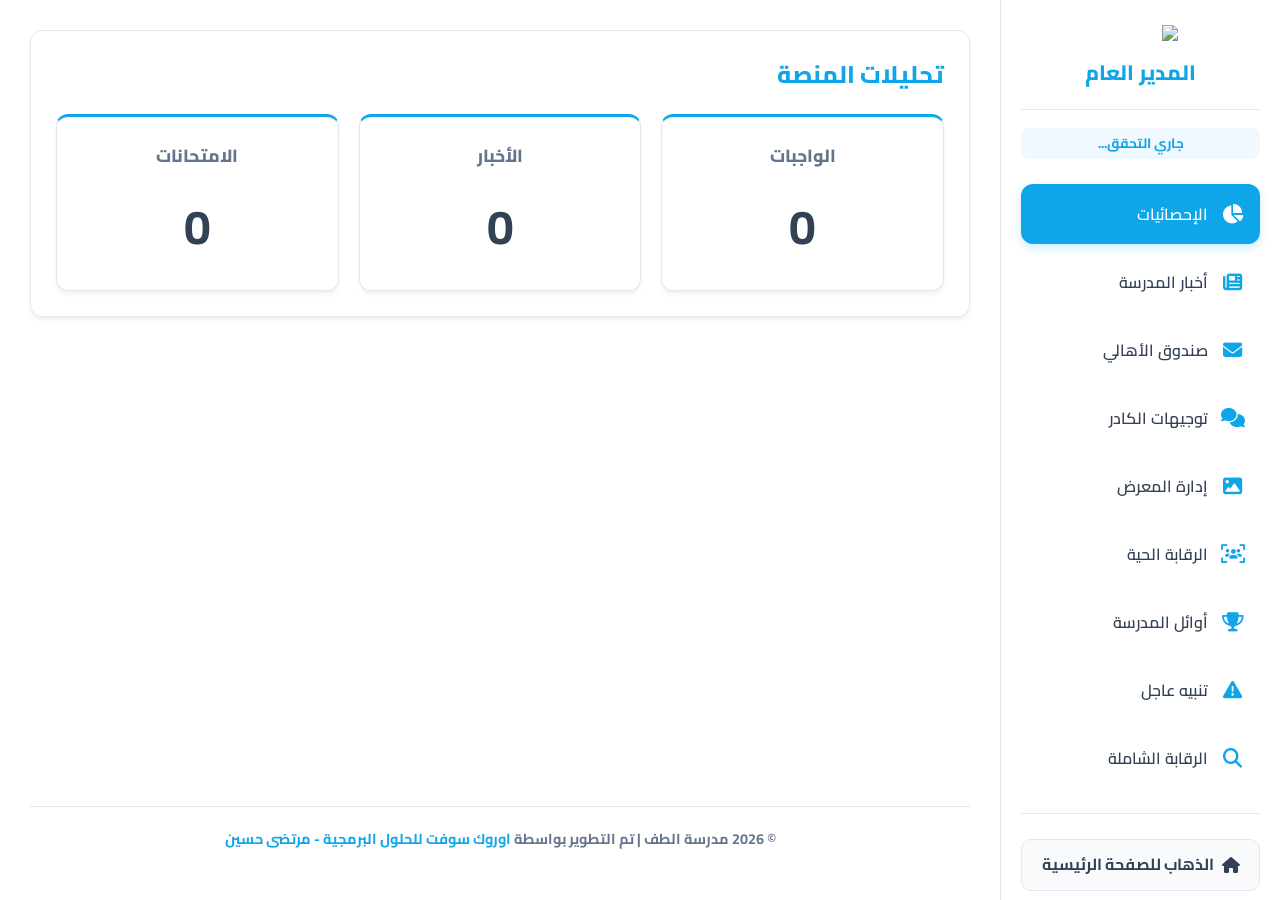
==== commit 0e07cb3a: "Add files via upload" ====
--- a/admin.html
+++ b/admin.html
@@ -4,8 +4,7 @@
     <meta charset="UTF-8">
     <meta name="viewport" content="width=device-width, initial-scale=1.0, maximum-scale=1.0, user-scalable=no, viewport-fit=cover">
     <title>المدير العام - مدرسة الطف</title>
-    
-    <!-- خطوط جوجل ومكتبة الأيقونات (FontAwesome) -->
+
     <link href="https://fonts.googleapis.com/css2?family=Cairo:wght@400;600;700;800&display=swap" rel="stylesheet">
     <link rel="stylesheet" href="https://cdnjs.cloudflare.com/ajax/libs/font-awesome/6.4.0/css/all.min.css">
     
@@ -13,15 +12,13 @@
     <meta name="theme-color" content="#ffffff">
     <link rel="apple-touch-icon" href="https://b.top4top.io/p_3738g1q971.png">
     
-    <!-- مكتبة Supabase -->
     <script src="https://cdn.jsdelivr.net/npm/@supabase/supabase-js@2"></script>
 
     <style>
-        /* الألوان الجديدة: أزرق سماوي، برتقالي هادئ، وخلفية بيضاء */
         :root {
-            --primary: #0ea5e9;    /* أزرق سماوي */
-            --accent: #f6ad55;     /* برتقالي هادئ */
-            --bg-light: #ffffff;   /* خلفية بيضاء */
+            --primary: #0ea5e9;
+            --accent: #f6ad55;
+            --bg-light: #ffffff;
             --text-main: #334155;
             --text-muted: #64748b;
             --border-color: #e2e8f0;
@@ -46,7 +43,6 @@
         .mobile-header { display: none; }
         .layout-wrapper { display: flex; flex: 1; width: 100%; background-color: var(--bg-light); }
         
-        /* القائمة الجانبية بخلفية بيضاء وحدود ناعمة */
         .sidebar { 
             width: 280px; 
             background-color: var(--bg-light); 
@@ -81,12 +77,7 @@
         }
         
         .nav-link .text { flex-grow: 1; }
-        
-        .nav-link:hover { 
-            color: var(--accent); 
-            transform: translateX(-5px); 
-        }
-        
+        .nav-link:hover { color: var(--accent); transform: translateX(-5px); }
         .nav-link:hover .icon { color: var(--accent); }
         
         .nav-link.active { 
@@ -94,7 +85,6 @@
             color: white; 
             box-shadow: 0 4px 10px rgba(14, 165, 233, 0.2);
         }
-        
         .nav-link.active .icon { color: white; }
         
         .main { 
@@ -113,7 +103,6 @@
             to {opacity: 1; transform: translateY(0);} 
         }
         
-        /* الكروت */
         .card { 
             background-color: #ffffff; 
             padding: 25px; 
@@ -128,7 +117,6 @@
         .card:hover { transform: translateY(-3px); }
         .card h2, .card h3 { color: var(--primary); font-weight: 800; margin-top: 0; }
         
-        /* الحقول */
         .input-text { 
             width: 100%; padding: 12px 15px; margin-top: 10px; 
             border: 1px solid var(--border-color); border-radius: 8px; 
@@ -142,7 +130,6 @@
             box-shadow: 0 0 0 3px rgba(14, 165, 233, 0.2); background-color: #fff;
         }
         
-        /* الأزرار */
         .btn { 
             padding: 12px 20px; border-radius: 8px; cursor: pointer; 
             border: none; font-family: 'Cairo'; font-weight: bold; 
@@ -164,7 +151,6 @@
         .btn-save:hover { background-color: #0284c7; }
         .btn-save:disabled { background-color: #94a3b8; cursor: not-allowed; transform: none; }
         
-        /* الجداول */
         .table-responsive { width: 100%; overflow-x: auto; -webkit-overflow-scrolling: touch; }
         table { width: 100%; border-collapse: collapse; margin-top: 15px; min-width: 600px; }
         th { background-color: #f8fafc; color: var(--text-main); font-weight: 800; border-radius: 8px 8px 0 0;}
@@ -173,7 +159,6 @@
         .status-online { color: var(--success); font-weight: bold; }
         .status-offline { color: var(--text-muted); font-weight: bold; }
         
-        /* كروت الرسائل */
         .msg-card { 
             background-color: #fff; border-right: 4px solid var(--accent); 
             padding: 20px; margin-bottom: 15px; border-radius: var(--radius); 
@@ -185,7 +170,6 @@
         
         .badge-num { background-color: var(--accent); color: white; border-radius: 50px; padding: 2px 8px; font-size: 0.75rem; font-weight: bold; display: none; }
         
-        /* التنبيهات */
         #custom-toast { 
             visibility: hidden; min-width: 250px; background-color: var(--primary); 
             color: white; text-align: center; border-radius: 8px; padding: 16px; 
@@ -217,7 +201,6 @@
         .btn-modal-no { background-color: #f1f5f9; color: var(--text-main); border: none; padding: 12px 20px; border-radius: 8px; cursor: pointer; font-family: 'Cairo'; font-weight: bold; flex: 1; transition: 0.2s; }
         .btn-modal-no:hover { background-color: #e2e8f0; }
 
-        /* الموبايل */
         @media (max-width: 950px) { 
             .layout-wrapper { flex-direction: column; width: 100%; }
             .mobile-header { 
@@ -279,7 +262,7 @@
             <button id="mobile-back-btn" style="display:none; background:var(--primary); color:white; border:none; padding:8px 12px; border-radius:8px; font-family:'Cairo'; font-weight:bold; cursor:pointer;" onclick="closeTabMobile()">رجوع</button>
             <h3 id="mobile-header-title">المدير العام</h3>
         </div>
-        <a href="index.html" style="background:#f1f5f9; color:var(--text-main); padding:6px 12px; border-radius:8px; font-family:'Cairo'; font-weight:bold; cursor:pointer; text-decoration:none; font-size:0.9rem; border:1px solid var(--border-color);">خروج</a>
+        <button onclick="handleLogout()" style="background:#fee2e2; color:#b91c1c; padding:6px 12px; border-radius:8px; font-family:'Cairo'; font-weight:bold; cursor:pointer; border:1px solid #fca5a5;">تسجيل الخروج</button>
     </div>
 
     <div class="layout-wrapper">
@@ -318,9 +301,12 @@
             </button>
             
             <hr style="border: 0; border-top: 1px solid var(--border-color); margin: 25px 0; width: 100%;">
-            <a href="index.html" style="color:var(--text-main); text-decoration:none; display:flex; align-items:center; justify-content:center; gap:8px; width: 100%; font-weight:bold; background-color: #f8fafc; padding: 12px; border-radius: 10px; border:1px solid var(--border-color); transition: 0.3s;">
-                <i class="fa-solid fa-right-from-bracket"></i> خروج للرئيسية
+            <a href="home.html" style="color:var(--text-main); text-decoration:none; display:flex; align-items:center; justify-content:center; gap:8px; width: 100%; font-weight:bold; background-color: #f8fafc; padding: 12px; border-radius: 10px; border:1px solid var(--border-color); transition: 0.3s; margin-bottom: 10px;">
+                <i class="fa-solid fa-house"></i> الذهاب للصفحة الرئيسية
             </a>
+            <button onclick="handleLogout()" style="color:#b91c1c; background-color: #fee2e2; border:1px solid #fca5a5; display:flex; align-items:center; justify-content:center; gap:8px; width: 100%; font-weight:bold; padding: 12px; border-radius: 10px; cursor:pointer; font-family:'Cairo'; transition: 0.3s;">
+                <i class="fa-solid fa-right-from-bracket"></i> تسجيل الخروج
+            </button>
         </div>
 
         <div class="main" id="admin-main">
@@ -444,6 +430,15 @@
     </div>
 
     <script>
+        // فحص التوجيه الفوري لصفحة الخطأ عند انقطاع الإنترنت
+        function checkNetworkStatus() {
+            if (!navigator.onLine) {
+                window.location.replace("offline.html");
+            }
+        }
+        window.addEventListener('offline', checkNetworkStatus);
+        checkNetworkStatus();
+
         const supabaseUrl = 'https://poqswuntarhyjobwfkbl.supabase.co';
         const supabaseKey = 'eyJhbGciOiJIUzI1NiIsInR5cCI6IkpXVCJ9.eyJpc3MiOiJzdXBhYmFzZSIsInJlZiI6InBvcXN3dW50YXJoeWpvYndma2JsIiwicm9sZSI6ImFub24iLCJpYXQiOjE3ODQ2MjAwNDEsImV4cCI6MjEwMDE5NjA0MX0.Jo3aOtmYey-BVb2EAk0Aa-55jpfbZFHkNVujo4Rqtzs';
         const _supabase = window.supabase.createClient(supabaseUrl, supabaseKey);
@@ -461,10 +456,13 @@
             if (!fileInput || fileInput.files.length === 0) return "";
             const formData = new FormData(); formData.append("image", fileInput.files[0]);
             try {
-                const res = await fetch(`https://api.imgbb.com/1/upload?key=${IMGBB_API_KEY}`, { method: 'POST', body: formData });
+                const controller = new AbortController();
+                const timeoutId = setTimeout(() => controller.abort(), 12000);
+                const res = await fetch(`https://api.imgbb.com/1/upload?key=${IMGBB_API_KEY}`, { method: 'POST', body: formData, signal: controller.signal });
+                clearTimeout(timeoutId);
                 const data = await res.json();
                 return data.success ? data.data.url : "";
-            } catch (e) { alert("حدث خطأ أثناء رفع الصورة."); return ""; }
+            } catch (e) { alert("حدث خطأ أو استغرق رفع الصورة وقتاً أطول من المتوقع."); return ""; }
         };
 
         window.alert = function(msg) {
@@ -480,6 +478,13 @@
             modal.style.display = 'flex';
             document.getElementById('btn-confirm-yes').onclick = () => { modal.style.display = 'none'; onYes(); }; 
             document.getElementById('btn-confirm-no').onclick = () => { modal.style.display = 'none'; };
+        };
+
+        window.handleLogout = async () => {
+            try {
+                await _supabase.auth.signOut();
+            } catch(e){}
+            window.location.replace("login.html");
         };
 
         window.openTab = (id, titleText) => {
@@ -532,15 +537,19 @@
             let imgUrl = await uploadToImgBB('news-img-file');
             
             try {
-                await _supabase.from('app_data').insert([{
+                const insertPromise = _supabase.from('app_data').insert([{
                     type: 'school_news',
                     content: { title: title, details: det, imageUrl: imgUrl, publisher: "الإدارة العامة" },
                     user_id: currentUser ? currentUser.id : null
                 }]);
+                const timeoutPromise = new Promise((_, reject) => setTimeout(() => reject(new Error('timeout')), 12000));
+                const res = await Promise.race([insertPromise, timeoutPromise]);
+                if (res.error) throw res.error;
+
                 alert("تم نشر خبر المدرسة بنجاح!"); 
                 document.getElementById('news-title-input').value = ""; document.getElementById('news-det-input').value = ""; document.getElementById('news-img-file').value = ""; loadStats();
-            } catch (e) { alert("حدث خطأ أثناء النشر!"); }
-            btn.innerText = "نشر الخبر للمدرسة"; btn.disabled = false;
+            } catch (e) { alert("تنبيه: تعذر استكمال النشر بسبب بطء الاتصال، يرجى المحاولة مرة أخرى."); }
+            finally { btn.innerText = "نشر الخبر للمدرسة"; btn.disabled = false; }
         };
 
         window.sendStaffMessage = async () => {
@@ -549,18 +558,22 @@
             const btn = document.getElementById('btn-chat-pub'); btn.innerText = "جاري الإرسال..."; btn.disabled = true;
             let imgUrl = await uploadToImgBB('chat-img-file');
             try {
-                await _supabase.from('app_data').insert([{
+                const insertPromise = _supabase.from('app_data').insert([{
                     type: 'staff_messages',
                     content: { text: text, imgUrl: imgUrl, sender: "الإدارة" },
                     user_id: currentUser ? currentUser.id : null
                 }]);
+                const timeoutPromise = new Promise((_, reject) => setTimeout(() => reject(new Error('timeout')), 12000));
+                const res = await Promise.race([insertPromise, timeoutPromise]);
+                if (res.error) throw res.error;
+
                 alert("تم إرسال التعميم للكادر!"); document.getElementById('chat-msg').value = ""; document.getElementById('chat-img-file').value = ""; loadStaffMessages();
-            } catch(e) { alert("حدث خطأ"); }
-            btn.innerText = "إرسال الرسالة للكادر"; btn.disabled = false;
+            } catch(e) { alert("تنبيه: حدث خطأ أثناء الإرسال!"); }
+            finally { btn.innerText = "إرسال الرسالة للكادر"; btn.disabled = false; }
         };
 
         async function loadStaffMessages() {
-            const { data, error } = await _supabase.from('app_data').select('*').eq('type', 'staff_messages').order('created_at', { ascending: false });
+            const { data } = await _supabase.from('app_data').select('*').eq('type', 'staff_messages').order('created_at', { ascending: false });
             const list = document.getElementById('staff-chat-list'); list.innerHTML = "";
             if (data) {
                 data.forEach(item => {
@@ -607,13 +620,18 @@
             let imgUrl = await uploadToImgBB('exhibit-img-file');
             if(!imgUrl) { alert("الرجاء اختيار صورة لرفعها!"); btn.innerText = "نشر في المعرض الآن"; btn.disabled = false; return; }
             try { 
-                await _supabase.from('app_data').insert([{
+                const insertPromise = _supabase.from('app_data').insert([{
                     type: 'exhibition',
                     content: { title: sub, imageUrl: imgUrl, publisher: "الإدارة" },
                     user_id: currentUser ? currentUser.id : null
                 }]);
+                const timeoutPromise = new Promise((_, reject) => setTimeout(() => reject(new Error('timeout')), 12000));
+                const res = await Promise.race([insertPromise, timeoutPromise]);
+                if (res.error) throw res.error;
+
                 alert("تم النشر بنجاح!"); document.getElementById('exhibit-sub').value = ""; document.getElementById('exhibit-img-file').value = ""; 
-            } catch (e) { alert("حدث خطأ!"); } finally { btn.innerText = "نشر في المعرض الآن"; btn.disabled = false; }
+            } catch (e) { alert("حدث خطأ أثناء النشر!"); } 
+            finally { btn.innerText = "نشر في المعرض الآن"; btn.disabled = false; }
         };
 
         async function loadLogs() {
